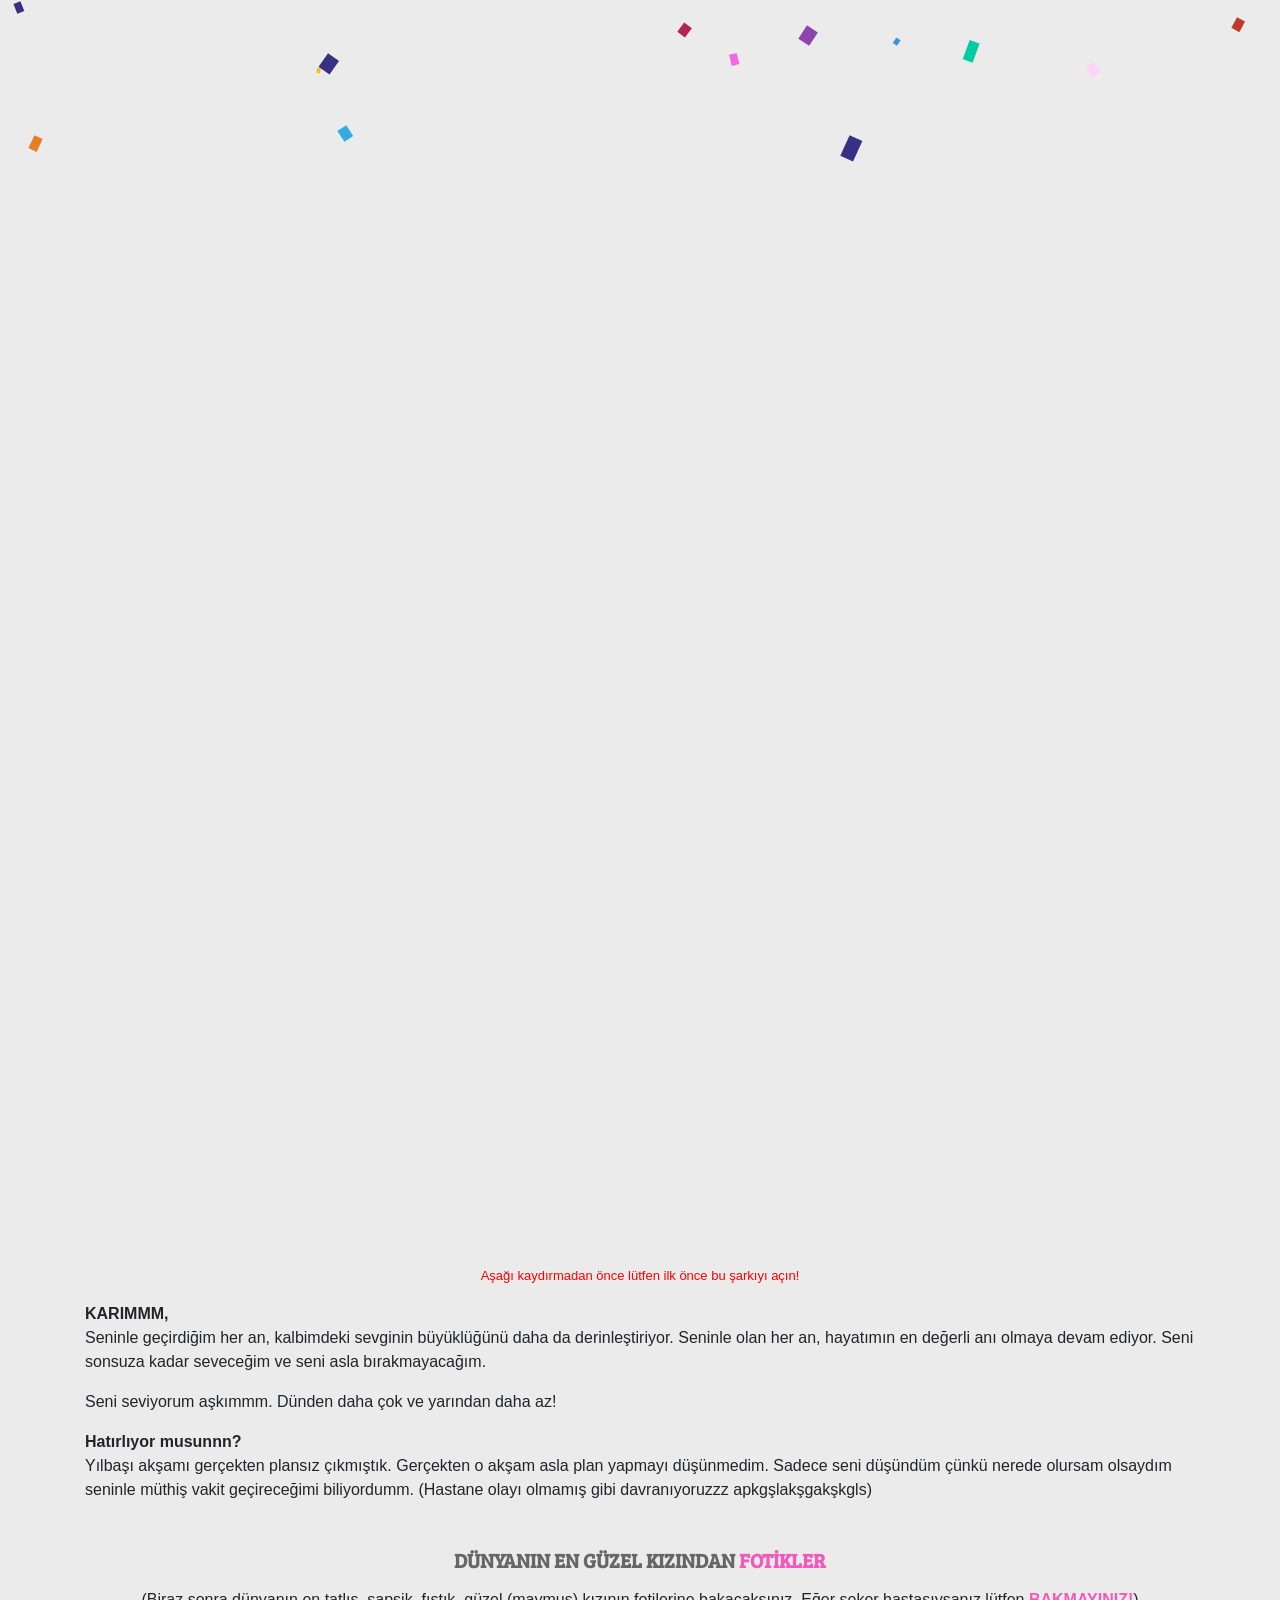
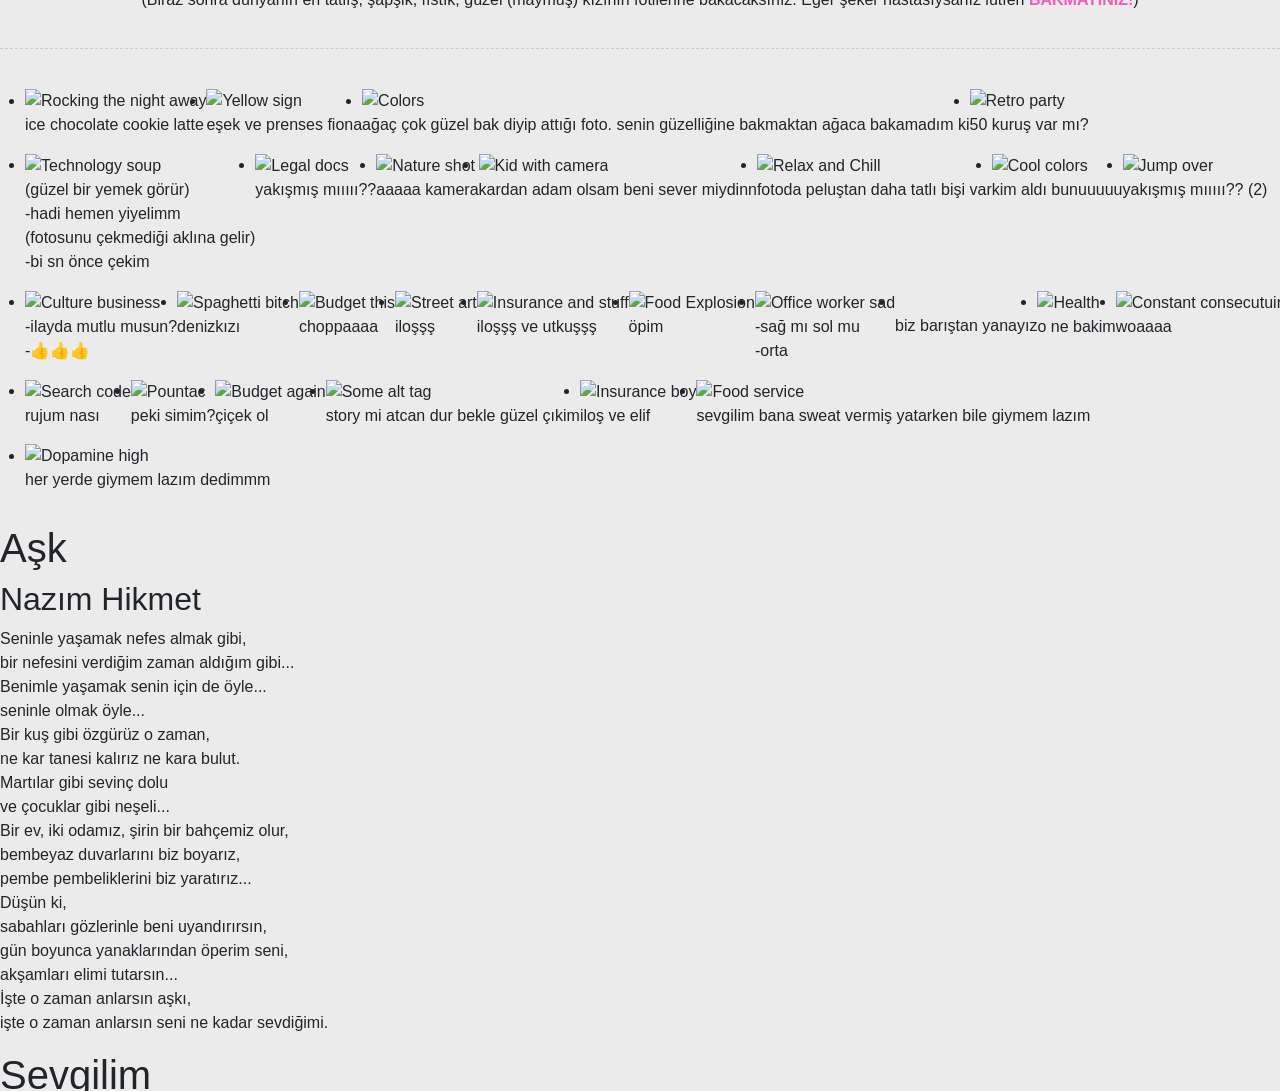
==== index.html @ 0a0fa57a "Create index.html :D" ====
<!DOCTYPE html>
<html lang="en">

<head>
    <meta charset="utf-8">
    <meta http-equiv="X-UA-Compatible" content="IE=edge">
    <meta name="viewport" content="width=device-width, initial-scale=1.0">
    <meta name="description" content="">
    <meta name="author" content="">
    <title>Bootstrap Photo Gallery Demo</title>
    <link href="https://maxcdn.bootstrapcdn.com/bootstrap/4.0.0-beta.2/css/bootstrap.min.css" rel="stylesheet">
    <script src="https://code.jquery.com/jquery-3.2.1.min.js"></script>
    <script src="https://cdnjs.cloudflare.com/ajax/libs/popper.js/1.12.3/umd/popper.min.js"></script>
    <script src="https://maxcdn.bootstrapcdn.com/bootstrap/4.0.0-beta.2/js/bootstrap.min.js"></script>
    <link rel="stylesheet" href="./styles.css">
    <script src="jquery.bsPhotoGallery.js"></script>

    <script>
        $(document).ready(function () {
            $('ul.first').bsPhotoGallery({
                "classes": "col-xl-3 col-lg-2 col-md-4 col-sm-4",
                "hasModal": true,
                "shortText": false
            });
        });
    </script>

</head>

<style>
    /**************STYLES ONLY FOR DEMO PAGE**************/
    @import url(https://fonts.googleapis.com/css?family=Bree+Serif);

    body {
        background: #ebebeb;
    }
</style>

<body>
    <canvas id="confetti"></canvas>

    <iframe style="border-radius:12px"
        src="https://open.spotify.com/embed/track/6sAkwn6LWq29gO7F4xSqYO?utm_source=generator" width="100%" height="352"
        frameBorder="0" allowfullscreen=""
        allow="autoplay; clipboard-write; encrypted-media; fullscreen; picture-in-picture" loading="lazy"></iframe>

    <p style="font-size: 13px; text-align: center; color: red;">Aşağı kaydırmadan önce lütfen ilk önce bu şarkıyı açın!
    </p>

    <div class="container">
        <div class="envelopes-wrapper">
            <div class="envelope-wrapper left">
                <div class="envelope">
                    <div class="letter">
                        <div class="text">
                            <strong>KARIMMM,</strong>
                            <p>
                                Seninle geçirdiğim her an, kalbimdeki sevginin büyüklüğünü daha da derinleştiriyor.
                                Seninle olan her an, hayatımın
                                en değerli anı olmaya devam ediyor. Seni sonsuza kadar seveceğim ve seni asla
                                bırakmayacağım.
                            </p>
                            <p>Seni seviyorum aşkımmm. Dünden daha çok ve yarından daha az!
                            </p>
                        </div>
                    </div>
                    <div class="heart"></div>
                </div>
            </div>
            <div class="envelope-wrapper right">
                <div class="envelope">
                    <div class="letter">
                        <div class="text">
                            <strong>Hatırlıyor musunnn?</strong>
                            <p>
                                Yılbaşı akşamı gerçekten plansız çıkmıştık. Gerçekten o akşam asla plan yapmayı
                                düşünmedim. Sadece seni düşündüm çünkü nerede olursam olsaydım seninle müthiş vakit
                                geçireceğimi biliyordumm. (Hastane olayı olmamış gibi davranıyoruzzz apkgşlakşgakşkgls)
                            </p>
                        </div>
                    </div>
                    <div class="heart"></div>
                </div>
            </div>
        </div>
    </div>




    <div class="containerPhotoGallery">
        <div class="row"
            style="text-align:center; border-bottom:1px dashed #ccc;  padding:30px 0 20px 0; margin-bottom:40px;">
            <div class="col-lg-12">
                <h3 style="font-family:'Bree Serif', arial; font-weight:bold; font-size:20px;">
                    <p style="text-decoration:none; color:#666;">DÜNYANIN EN GÜZEL KIZINDAN <span
                            style="color:hsl(322deg 85% 65%);">FOTİKLER</span></p>
                </h3>
                <p> (Biraz sonra dünyanın en tatlış, şapşik, fıstık, güzel (maymuş) kızının fotilerine bakacaksınız.
                    Eğer şeker hastasıysanız lütfen <strong><a
                            style="color:hsl(322deg 85% 65%)">BAKMAYINIZ!</a></strong>)</p>
            </div>
        </div>

        <ul class="row first">
            <li>
                <img alt="Rocking the night away" src="photos/1.jpg">
                <p>ice chocolate cookie latte</p>
            </li>
            <li>
                <img alt="Yellow sign" src="photos/2.jpg">
                <p>eşek ve prenses fiona</p>
            </li>
            <li>
                <img alt="Colors" src="photos/3.jpg">
                <p>ağaç çok güzel bak diyip attığı foto. senin güzelliğine bakmaktan ağaca bakamadım ki</p>
            </li>
            <li>
                <img alt="Retro party" src="photos/4.jpg">
                <p>50 kuruş var mı?</p>
            </li>
            <li>
                <img alt="Technology soup" src="photos/5.jpg">
                <p>(güzel bir yemek görür) <br>-hadi hemen yiyelimm <br>(fotosunu çekmediği aklına gelir) <br> -bi sn
                    önce
                    çekim</p>
            </li>
            <li>
                <img alt="Legal docs" src="photos/6.jpg">
                <p>yakışmış mııııı??</p>
            </li>
            <li>
                <img alt="Nature shot" src="photos/7.jpg">
                <p>aaaaa kamera</p>
            </li>
            <li>
                <img alt="Kid with camera" src="photos/8.jpg">
                <p>kardan adam olsam beni sever miydinn</p>
            </li>
            <li>
                <img alt="Relax and Chill" src="photos/9.jpg">
                <p>fotoda peluştan daha tatlı bişi var</p>
            </li>
            <li>
                <img alt="Cool colors" src="photos/10.jpg">
                <p>kim aldı bunuuuuu</p>
            </li>
            <li>
                <img alt="Jump over" src="photos/11.jpg">
                <p>yakışmış mııııı?? (2)</p>
            </li>
            <li>
                <img alt="Culture business" src="photos/12.jpg">
                <p>-ilayda mutlu musun? <br>
                    -👍👍👍</p>
            </li>

            <li>
                <img alt="Spaghetti bitch" src="photos/13.jpg">
                <p>denizkızı</p>
            </li>
            <li>
                <img alt="Budget this" src="photos/14.jpg">
                <p>choppaaaa</p>
            </li>
            <li>
                <img alt="Street art" src="photos/15.jpg">
                <p>iloşşş</p>
            </li>


            <li>
                <img alt="Insurance and stuff" src="photos/16.jpg">
                <p>iloşşş ve utkuşşş</p>
            </li>

            <li>
                <img alt="Food Explosion" src="photos/17.jpg">
                <p>öpim</p>
            </li>
            <li>
                <img alt="Office worker sad" src="photos/18.jpg">
                <p>-sağ mı sol mu <br>
                    -orta
                </p>
            </li>

            <li>
                <img alt="" src="photos/19.jpg">
                <p>biz barıştan yanayız</p>
            </li>

            <li>
                <img alt="Health" src="photos/20.jpg">
                <p>o ne bakim</p>
            </li>
            <li>
                <img alt="Constant consecutuir" src="photos/21.jpg"><!--no alt tag-->
                <p>woaaaa</p>
            </li>
            <li>
                <img alt="Search code" src="photos/22.jpg">
                <p>rujum nası</p>
            </li>

            <li>
                <img alt="Pountac" src="photos/23.jpg"><!--no alt tag, no text-->
                <p>peki simim?</p>
            </li>
            <li>
                <img alt="Budget again" src="photos/24.jpg">
                <p>çiçek ol</p>
            </li>
            <li>
                <img alt="Some alt tag" src="photos/25.jpg"><!--no alt-->
                <p>story mi atcan dur bekle güzel çıkim</p>
            </li>
            <li>
                <img alt="Insurance boy" src="photos/26.jpg">
                <p>iloş ve elif</p>
            </li>
            <li>
                <img alt="Food service" src="photos/27.jpg">
                <p>sevgilim bana sweat vermiş yatarken bile giymem lazım</p>
            </li>
            <li>
                <img alt="Dopamine high" src="photos/28.jpg">
                <p>her yerde giymem lazım dedimmm</p>
            </li>

        </ul>




    </div> <!-- /container -->

    <div id="flex-container">
        <div style="align-self: flex-start">
            <div class="poem">

                <h1>Aşk</h1>
                <h2>Nazım Hikmet</h2>

                <p>
                    Seninle yaşamak nefes almak gibi, <br>
                    bir nefesini verdiğim zaman aldığım gibi... <br>
                    Benimle yaşamak senin için de öyle... <br>
                    seninle olmak öyle... <br>
                    Bir kuş gibi özgürüz o zaman, <br>
                    ne kar tanesi kalırız ne kara bulut. <br>
                    Martılar gibi sevinç dolu <br>
                    ve çocuklar gibi neşeli... <br>
                    Bir ev, iki odamız, şirin bir bahçemiz olur, <br>
                    bembeyaz duvarlarını biz boyarız, <br>
                    pembe pembeliklerini biz yaratırız... <br>
                    Düşün ki, <br>
                    sabahları gözlerinle beni uyandırırsın, <br>
                    gün boyunca yanaklarından öperim seni, <br>
                    akşamları elimi tutarsın... <br>
                    İşte o zaman anlarsın aşkı, <br>
                    işte o zaman anlarsın seni ne kadar sevdiğimi.
                </p>
            </div>
        </div>


        <div class="poem">

            <h1>Sevgilim</h1>
            <h2>Cemal Süreya</h2>

            <p>
                Sevgilim, bir günün ortası şimdi<br>
                Taşıtlar hızla gelip geçiyor, her yer kalabalık, <br>
                Ben seni düşünüyorum bir bodrum kahvesinde <br>
                Uzat bana uzat ellerini <br>
                İzinli askerler görüyorum, kırıtarak yürüyen işçi kızlar <br>
                İstanbul her günkü yaşantısı içinde uğultulu, <br>
                Güvercinler güneşten bir sessizliği biriktiriyor <br>
                Ben seni düşünüyorum, seni <br>
                Hani tıpkı o ilk günlerdeki gibi <br>
                Kalbim diyorum kalbim <br>
                Daha dün tezgâhtan çıkmış bir su sayacı gibi <br>
                Aşkı anılar besliyor düşler kadar <br>
                Bu yüzden diyorum ki aşk eskidikçe aşktır <br>
                Sevgi eskidikçe sevgi. <br>
                Günümüz, ekmeğimiz, türkümüz <br>
                Çoluğumuz çocuğumuz <br>
                Binalar yan yana yükselip gidiyor <br>
                Vapurların ağzı köpük içinde <br>
                Uzaklarda ne kapılar açılıyor <br>
                Trenin biri bir istasyona varıyor <br>
                Ordan çıkıyor biri. <br>
                Her şey biliyor, her şey <br>
                Sen biliyor musun bakalım <br>
                Seni nice sevdiğimi <br>
                Üstüne titrediğimi <br>
                Geldiğimi <br>
                Gittiğimi <br>
                Hadi! <br>
            </p>
        </div>

    </div>

    <script>
        const envelopes = document.querySelectorAll('.envelope-wrapper');
        envelopes.forEach(envelope => {
            envelope.addEventListener('click', () => {
                envelope.classList.toggle('flap');
            });
        });



        let W = window.innerWidth;
        let H = document.getElementById('confetti').clientHeight;
        const canvas = document.getElementById('confetti');
        const context = canvas.getContext("2d");
        const maxConfettis = 15;
        const particles = [];

        const possibleColors = [
            "#ff7336", // Orange
            "#f9e038", // Yellow
            "#02cca4", // Cyan
            "#383082", // Purple
            "#fed3f5", // Pink
            "#b1245a", // Red
            "#f2733f", // Orange
            "#34ace0", // Sky Blue
            "#8e44ad", // Violet
            "#f368e0", // Pink
            "#3498db", // Blue
            "#1abc9c", // Green
            "#e74c3c", // Red
            "#9b59b6", // Purple
            "#2ecc71", // Green
            "#e67e22", // Orange
            "#16a085", // Dark Green
            "#c0392b", // Dark Red
            "#2980b9", // Dark Blue
            "#f1c40f", // Bright Yellow
            "#7f8c8d"  // Gray
        ];


        function randomFromTo(from, to) {
            return Math.floor(Math.random() * (to - from + 1) + from);
        }

        function confettiParticle() {
            this.x = Math.random() * W; // x
            this.y = Math.random() * H - H; // y
            this.r = randomFromTo(11, 33); // radius
            this.d = Math.random() * maxConfettis + 11;
            this.color =
                possibleColors[Math.floor(Math.random() * possibleColors.length)];
            this.tilt = Math.floor(Math.random() * 33) - 11;
            this.tiltAngleIncremental = Math.random() * 0.07 + 0.05;
            this.tiltAngle = 0;

            this.draw = function () {
                context.beginPath();
                context.lineWidth = this.r / 2;
                context.strokeStyle = this.color;
                context.moveTo(this.x + this.tilt + this.r / 3, this.y);
                context.lineTo(this.x + this.tilt, this.y + this.tilt + this.r / 5);
                return context.stroke();
            };
        }

        function Draw() {
            const results = [];

            // Magical recursive functional love
            requestAnimationFrame(Draw);

            context.clearRect(0, 0, W, window.innerHeight);

            for (var i = 0; i < maxConfettis; i++) {
                results.push(particles[i].draw());
            }

            let particle = {};
            let remainingFlakes = 0;
            for (var i = 0; i < maxConfettis; i++) {
                particle = particles[i];

                particle.tiltAngle += particle.tiltAngleIncremental;
                particle.y += (Math.cos(particle.d) + 3 + particle.r / 2) / 2;
                particle.tilt = Math.sin(particle.tiltAngle - i / 3) * 15;

                if (particle.y <= H) remainingFlakes++;

                // If a confetti has fluttered out of view,
                // bring it back to above the viewport and let if re-fall.
                if (particle.x > W + 30 || particle.x < -30 || particle.y > H) {
                    particle.x = Math.random() * W;
                    particle.y = -30;
                    particle.tilt = Math.floor(Math.random() * 10) - 20;
                }
            }

            return results;
        }

        window.addEventListener(
            "resize",
            function () {
                W = window.innerWidth;
                H = window.innerHeight;
                canvas.width = window.innerWidth;
                canvas.height = window.innerHeight;
            },
            false
        );

        // Push new confetti objects to `particles[]`
        for (var i = 0; i < maxConfettis; i++) {
            particles.push(new confettiParticle());
        }

        // Initialize
        canvas.width = W;
        canvas.height = H;
        Draw();
    </script>
</body>

</html>
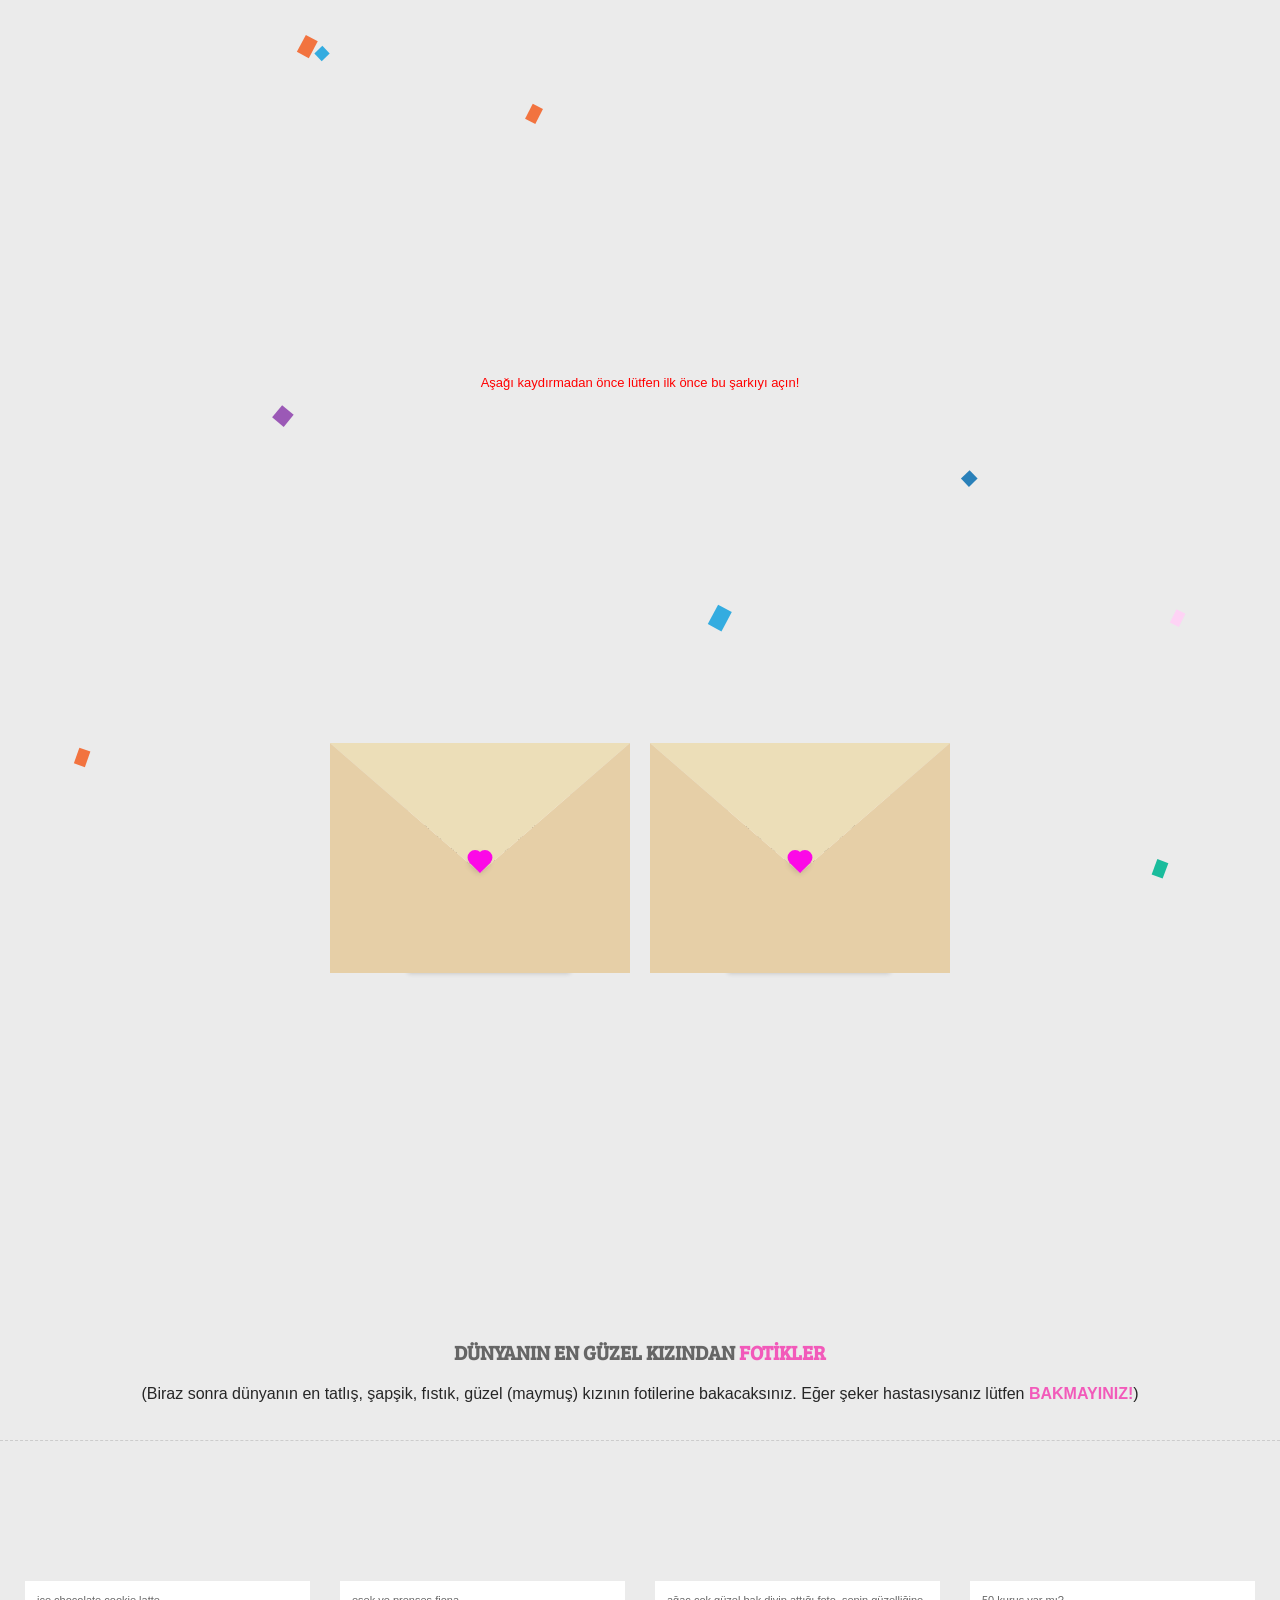
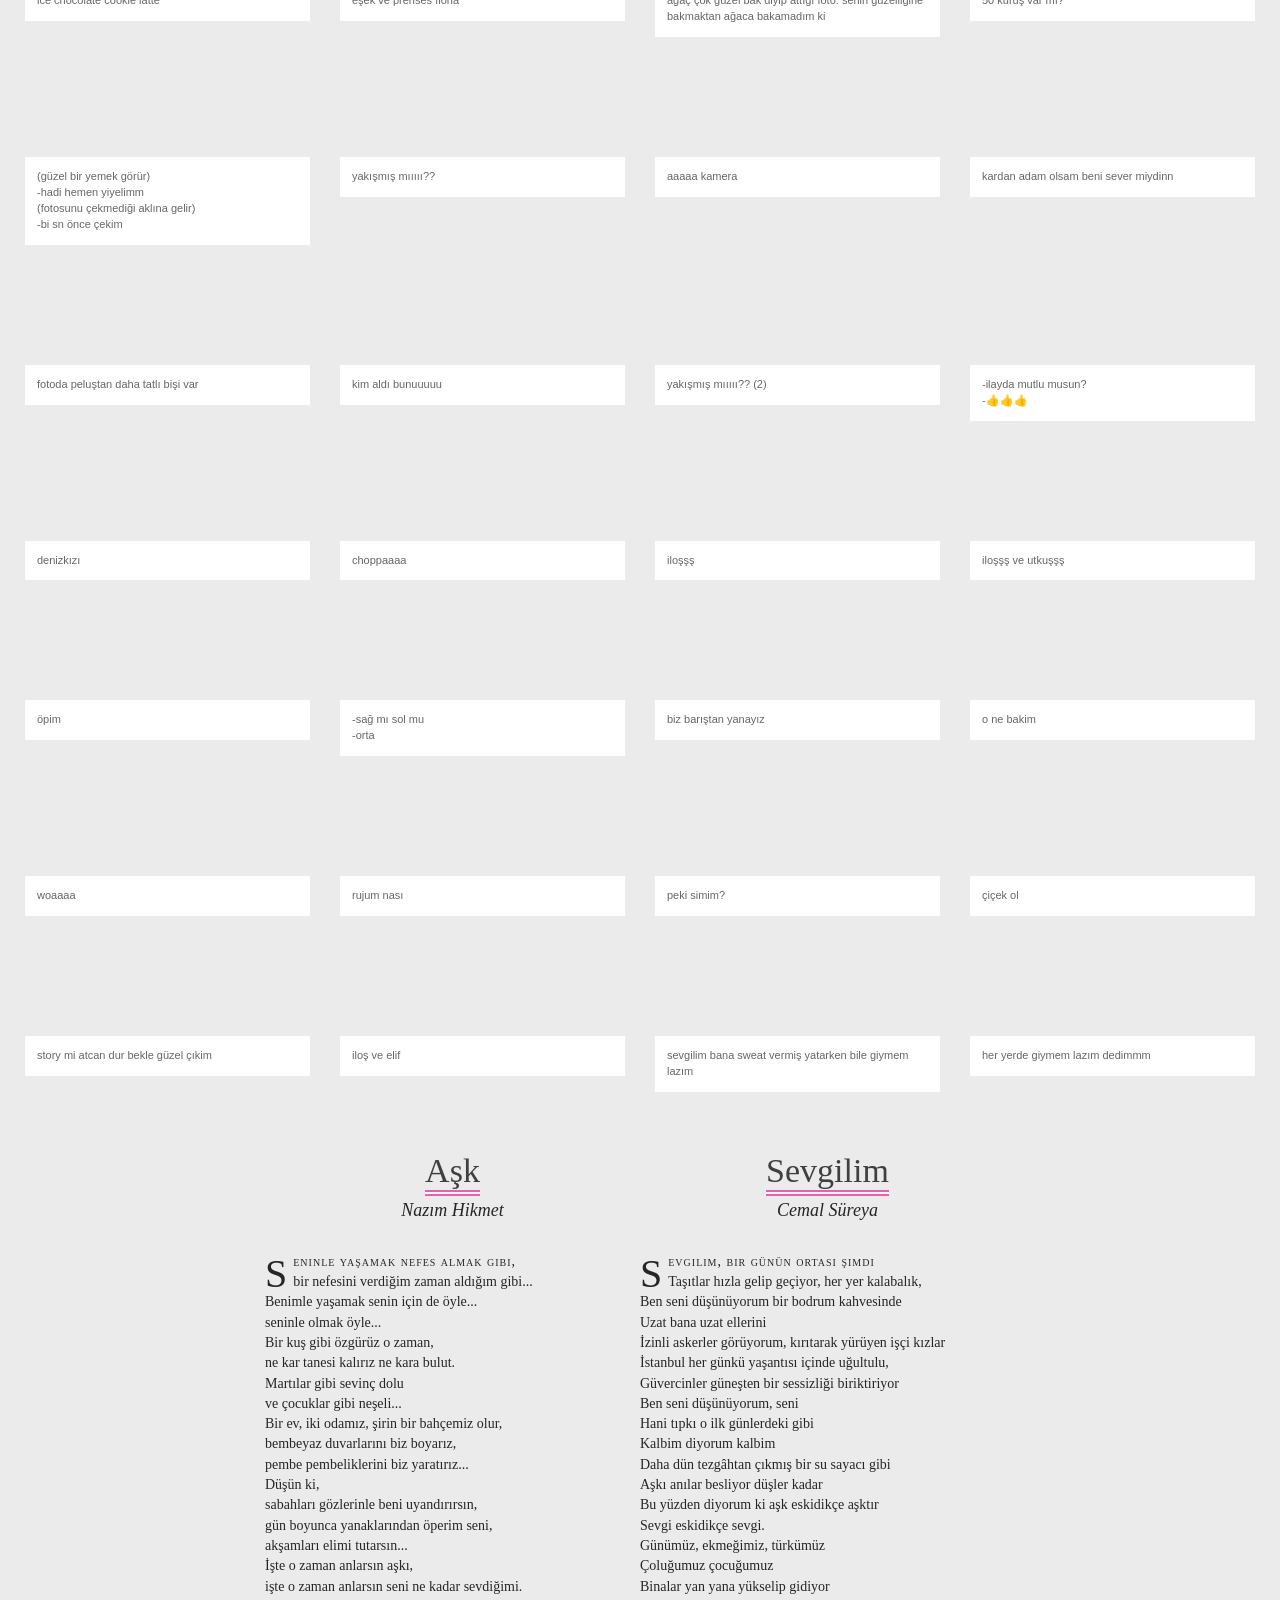
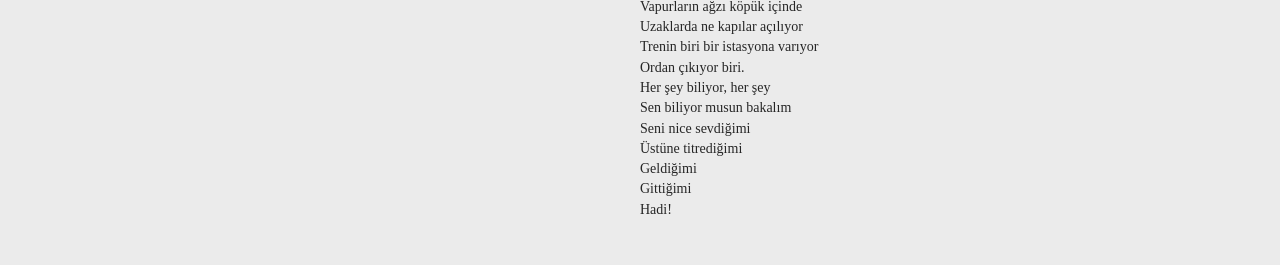
==== commit 122caf18: "Update index.html" ====
--- a/index.html
+++ b/index.html
@@ -7,7 +7,7 @@
     <meta name="viewport" content="width=device-width, initial-scale=1.0">
     <meta name="description" content="">
     <meta name="author" content="">
-    <title>Bootstrap Photo Gallery Demo</title>
+    <title>CANIM KARIMA ARMAĞAN</title>
     <link href="https://maxcdn.bootstrapcdn.com/bootstrap/4.0.0-beta.2/css/bootstrap.min.css" rel="stylesheet">
     <script src="https://code.jquery.com/jquery-3.2.1.min.js"></script>
     <script src="https://cdnjs.cloudflare.com/ajax/libs/popper.js/1.12.3/umd/popper.min.js"></script>
--- a/styles.css
+++ b/styles.css
@@ -0,0 +1,590 @@
+:root {
+    --primary: #fff;
+    --bg-color: #fdc9d1;
+    --bg-envelope-color: #f5edd1;
+    --envelope-tab: #ecdeb8;
+    --envelope-cover: #e6cfa7;
+    --shadow-color: rgba(0, 0, 0, 0.2);
+    --txt-color: #444;
+    --heart-color: rgb(252, 8, 231);
+    --romantic-pink: #ffcccc;
+    /* New romantic pink color */
+}
+
+body {
+    margin: 0;
+    padding: 0;
+    box-sizing: border-box;
+    background: var(--bg-color);
+    overflow-x: hidden;
+}
+
+#confetti {
+    width: 100%;
+    height: 100%;
+    position: fixed;
+    top: 0;
+    left: 0;
+    z-index: -9999;
+    /* Ensure it's above other content */
+}
+
+.container {
+    height: 100vh;
+    display: grid;
+    place-items: center;
+}
+
+.container>.envelope-wrapper {
+    background: var(--bg-envelope-color);
+    box-shadow: 0 0 40px var(--shadow-color);
+}
+
+.envelopes-wrapper {
+    display: flex;
+    justify-content: space-between;
+}
+
+.envelope-wrapper {
+    flex: 1;
+}
+
+.left .envelope {
+    margin-right: 10px;
+}
+
+.right .envelope {
+    margin-left: 10px;
+}
+
+.envelope-wrapper>.envelope {
+    position: relative;
+    width: 300px;
+    height: 230px;
+}
+
+.envelope-wrapper>.envelope::before {
+    content: "";
+    position: absolute;
+    top: 0;
+    z-index: 2;
+    border-top: 130px solid var(--envelope-tab);
+    border-right: 150px solid transparent;
+    border-left: 150px solid transparent;
+    transform-origin: top;
+    transition: all 0.5s ease-in-out 0.7s;
+}
+
+.envelope-wrapper>.envelope::after {
+    content: "";
+    position: absolute;
+    z-index: 2;
+    width: 0px;
+    height: 0px;
+    border-top: 130px solid transparent;
+    border-right: 150px solid var(--envelope-cover);
+    border-bottom: 100px solid var(--envelope-cover);
+    border-left: 150px solid var(--envelope-cover);
+}
+
+.envelope>.letter {
+    position: absolute;
+    right: 20%;
+    bottom: 0;
+    width: 54%;
+    height: 80%;
+    background: var(--primary);
+    text-align: center;
+    transition: all 1s ease-in-out;
+    box-shadow: 0 0 5px var(--shadow-color);
+    padding: 20px 10px;
+}
+
+.envelope>.letter>.text {
+    font-family: 'Gill Sans', 'Gill Sans MT', Calibri, 'Trebuchet MS', sans-serif;
+    color: var(--txt-color);
+    text-align: left;
+    font-size: 8px;
+}
+
+.heart {
+    position: absolute;
+    top: 50%;
+    left: 50%;
+    width: 15px;
+    height: 15px;
+    background: var(--heart-color);
+    z-index: 4;
+    transform: translate(-50%, -20%) rotate(45deg);
+    transition: transform 0.5s ease-in-out 1s;
+    box-shadow: 0 1px 6px var(--shadow-color);
+    cursor: pointer;
+}
+
+.heart:before,
+.heart:after {
+    content: "";
+    position: absolute;
+    width: 15px;
+    height: 15px;
+    background-color: var(--heart-color);
+    border-radius: 50%;
+}
+
+.heart:before {
+    top: -7.5px;
+}
+
+.heart:after {
+    right: 7.5px;
+}
+
+.flap>.envelope:before {
+    transform: rotateX(180deg);
+    z-index: 0;
+}
+
+.flap>.envelope>.letter {
+    bottom: 200px;
+    /* Adjust this value to move the paper higher */
+    transform: scale(1.5);
+    transition-delay: 1s;
+}
+
+.flap>.heart {
+    transform: rotate(90deg);
+    transition-delay: 0.4s;
+}
+
+/* Existing CSS */
+
+@media only screen and (max-width: 600px) {
+    .envelopes-wrapper {
+        flex-direction: column;
+    }
+
+    .left,
+    .right {
+        width: 100%;
+    }
+
+    .left .envelope,
+    .right .envelope {
+        margin: 10px auto;
+    }
+
+    .envelope>.letter {
+        right: 20%;
+        /* Adjust position of letter */
+        bottom: 20%;
+        /* Adjust position of letter */
+        width: 50%;
+        /* Adjust width of letter */
+        height: 60%;
+        /* Adjust height of letter */
+        transform: scale(1);
+        /* Reset the transform to normal */
+        transition-delay: 0s;
+        /* Remove transition delay */
+        overflow: hidden;
+        /* Hide any overflow of the letter content */
+    }
+
+    .flap>.envelope>.letter {
+        bottom: 200px;
+        /* Adjust this value to move the paper higher */
+        transform: scale(1.5);
+        transition-delay: 1s;
+    }
+
+    .envelope>.letter>.text {
+        font-family: 'Gill Sans', 'Gill Sans MT', Calibri, 'Trebuchet MS', sans-serif;
+        color: var(--txt-color);
+        text-align: left;
+        font-size: 7px;
+    }
+}
+
+ul[data-bsp-ul-index] {
+    padding: 0 0 0 0;
+    margin: 0 0 40px 0;
+}
+
+ul[data-bsp-ul-index] li {
+    list-style: none;
+    margin-bottom: 10px;
+}
+
+#bsPhotoGalleryModal .modal-content {
+    border-radius: 0;
+}
+
+#bsPhotoGalleryModal .modal-dialog img {
+    max-width: 100%;
+    max-height: 100%;
+    object-fit: contain;
+    /* or 'cover' depending on your preference */
+}
+
+#bsPhotoGalleryModal .modal-body {
+    padding: 0px !important;
+    text-align: center;
+}
+
+#bsPhotoGalleryModal .bsp-text-container {
+    text-align: left;
+    padding-top: 10px;
+}
+
+#bsPhotoGalleryModal .bsp-close {
+    position: absolute;
+    right: -8px;
+    top: -7px;
+    background: rgba(255, 255, 255, 0.89);
+    padding: 0px 8px 5px;
+    border: 1px solid rgba(0, 0, 0, .49);
+    border-radius: 50%;
+}
+
+#bsPhotoGalleryModal .bsp-close:hover {
+    cursor: pointer;
+    opacity: .6;
+}
+
+#bsPhotoGalleryModal .bsp-close img {
+    width: 13px;
+    height: 13px;
+}
+
+.bspHasModal {
+    cursor: pointer;
+}
+
+.bspText.bspShortText {
+    overflow: hidden;
+    text-overflow: ellipsis;
+    white-space: nowrap;
+}
+
+.bspText {
+    color: #666;
+    font-size: 11px;
+    margin-bottom: 10px;
+    padding: 12px;
+    background: #fff;
+}
+
+#bsPhotoGalleryModal a.bsp-controls img {
+    width: 20px;
+    height: 35px;
+}
+
+a.bsp-controls,
+a.bsp-controls:visited,
+a.bsp-controls:active {
+    position: absolute;
+    top: 46%;
+    background: rgba(255, 255, 255, 0.49);
+}
+
+a.bsp-controls.next {
+    right: 0px;
+    border-top: 1px solid rgba(0, 0, 0, .49);
+    border-left: 1px solid rgba(0, 0, 0, .49);
+    border-bottom: 1px solid rgba(0, 0, 0, .49);
+    border-bottom-left-radius: 4px;
+    border-top-left-radius: 4px;
+    padding-left: 4px;
+    border-right: none;
+}
+
+a.bsp-controls.previous {
+    left: 0px;
+    border-top: 1px solid rgba(0, 0, 0, .49);
+    border-right: 1px solid rgba(0, 0, 0, .49);
+    border-bottom: 1px solid rgba(0, 0, 0, .49);
+    border-bottom-right-radius: 4px;
+    border-top-right-radius: 4px;
+    padding-right: 4px;
+    border-left: none;
+}
+
+a.bsp-controls:hover {
+    opacity: .6;
+    text-shadow: none;
+}
+
+.bsp-text-container {
+    clear: both;
+    display: block;
+    padding-bottom: 5px;
+}
+
+#bsPhotoGalleryModal h6 {
+    margin-bottom: 0;
+    font-weight: bold;
+    color: #000;
+    font-size: 14px;
+    padding-left: 12px;
+    padding-right: 12px;
+    margin-bottom: 5px;
+}
+
+#bsPhotoGalleryModal .pText {
+    font-size: 11px;
+    margin-bottom: 0px;
+    padding: 0 12px 5px;
+}
+
+.bspImgWrapper {
+    overflow: hidden;
+    height: 100px;
+    background-position-x: center !important;
+    background-position-y: center !important;
+    background-size: cover !important;
+}
+
+@media (min-width: 992px) {
+    #bsPhotoGalleryModal .modal-lg {
+        max-width: 1000px;
+    }
+}
+
+@media screen and (max-width: 575px) {
+    .bspImgWrapper {
+        height: 150px;
+    }
+}
+
+@import url('https://fonts.googleapis.com/css2?family=Open+Sans&family=Vollkorn:ital,wght@0,600;1,500&display=swap');
+
+:root {
+    --type-body: Open Sans, Helvetica, Arial, sans-serif;
+    --type-quote: Vollkorn;
+    --quote-image-width: 140px;
+    --border-rad: 7px;
+    --accent-color: hsl(322deg 85% 65%);
+    --quote-bg: hsl(0 0% 97%);
+}
+
+
+*,
+*::before,
+*::after {
+    box-sizing: border-box;
+}
+
+a {
+    text-decoration: none;
+    color: var(--accent-color);
+}
+
+a:hover,
+a:focus {
+    text-decoration: underline;
+}
+
+body {
+    margin: 15px 10px;
+    font-family: var(--type-body);
+    color: hsl(0 0% 15%);
+}
+
+.article {
+    max-width: 900px;
+    margin: auto;
+}
+
+h1 {
+    width: max-content;
+    margin: 0 auto 1.8em;
+    box-shadow:
+        0 2px 0 var(--accent-color),
+        0 4px 0 white,
+        0 6px 0 var(--accent-color);
+    font: 1.4rem var(--type-quote);
+    color: hsl(0 0% 25%);
+}
+
+
+blockquote {
+    position: relative;
+    margin: 40px 0;
+    padding: 1.6em 2.4em .7em calc(1.4em + var(--quote-image-width));
+    font: italic 1.2rem var(--type-quote);
+    background: var(--quote-bg) no-repeat left / var(--quote-image-width);
+    border-radius: var(--border-rad);
+    border: 2px solid white;
+    box-shadow: 2px 2px 4px hsl(0 0% 0% / 20%);
+    text-indent: 1.6em;
+}
+
+@media (min-width: 768px) {
+    blockquote {
+        margin: 40px 60px;
+    }
+}
+
+blockquote::before {
+    content: "";
+    pointer-events: none;
+    position: absolute;
+    z-index: 1;
+    left: 0;
+    top: 0;
+    right: 0;
+    bottom: 0;
+    border-radius: var(--border-rad);
+    box-shadow:
+        inset -2px -2px 1px hsl(0 0% 100%),
+        inset 2px 2px 4px hsl(0 0% 0% / 20%);
+}
+
+blockquote::after {
+    content: "❝";
+    position: absolute;
+    z-index: 1;
+    left: 50%;
+    top: -2px;
+    transform: translate(-50%, -50%);
+    width: 1.3em;
+    height: 1.3em;
+    background: white;
+    box-shadow: 0 4px 5px -1px hsla(0 0% 0% / 20%);
+    border-radius: 999px;
+    display: grid;
+    place-content: center;
+    padding-top: .5em;
+    color: var(--accent-color);
+    font-size: 36px;
+    font-style: normal;
+    text-indent: 0;
+}
+
+.blockquote-author-image {
+    position: absolute;
+    left: 0;
+    top: 0;
+    width: var(--quote-image-width);
+    height: 100%;
+    opacity: 0.75;
+    background: var(--image) no-repeat center / cover;
+    background-blend-mode: hard-light;
+    border-top-left-radius: var(--border-rad);
+    border-bottom-left-radius: var(--border-rad);
+}
+
+cite {
+    display: block;
+    margin-top: 30px;
+    text-indent: 0;
+    text-align: center;
+    font: bold .9rem var(--type-body);
+    text-transform: uppercase;
+    color: hsl(0 0% 20%);
+}
+
+@media (min-width: 768px) {
+    cite {
+        margin-left: calc(1rem - var(--quote-image-width));
+    }
+}
+
+.cite-last-name {
+    background: var(--accent-color);
+    color: var(--quote-bg);
+}
+
+/* Set type preferences for headings. */
+
+h2 {
+    z-index: 1;
+    font-family: 'Gotham', 'Montserrat', sans-serif;
+    text-align: center;
+    margin-bottom: 10px;
+}
+
+/* Set display preferences for description. */
+
+.description {
+    z-index: 2;
+    margin: 10px 5% 15px 5%;
+    font-family: 'Gotham', 'Montserrat', sans-serif;
+    font-size: 12px;
+    text-align: center;
+    line-height: 1.45em;
+}
+
+#flex-container {
+    display: flex;
+    flex-direction: row;
+    flex-wrap: wrap;
+    width: 750px;
+    margin: 0px auto;
+    justify-content: space-around;
+    align-items: center;
+}
+
+/* Set display preferences for poem. */
+
+.poem {
+    width: 375px;
+    margin: auto;
+    /*padding: 10px 0;*/
+    font-family: Baskerville;
+    font-size: 14px;
+    text-align: left;
+}
+
+/* Add spacing to each stanza. */
+
+p {
+    margin-bottom: 15px;
+    line-height: 1.45em;
+}
+
+/* Set type preferences for poem's headings.  */
+
+.poem h1,
+.poem h2 {
+    font-family: Baskerville;
+    font-weight: normal;
+    text-align: center;
+}
+
+/* Set display preferences for title of the poem. */
+
+.poem h1 {
+    font-size: 34px;
+    margin-bottom: 10px;
+}
+
+/* Set display preferences for name of the poet. */
+
+.poem h2 {
+    font-size: 18px;
+    font-style: italic;
+    margin-bottom: 30px;
+}
+
+/* Make the first letter a drop cap/initial. */
+
+.poem h2+p:first-letter {
+    float: left;
+    font-size: 40px;
+    margin: 12px 5px 0px 0px;
+}
+
+/* Set display preferences for first line of each stanza. */
+
+.poem p:first-line {
+    font-variant: small-caps;
+    letter-spacing: 1px;
+}
+
+/* Add margin and padding at end of the poem. */
+
+.poem p:last-child {
+    margin-bottom: 15px;
+    padding-bottom: 15px;
+}
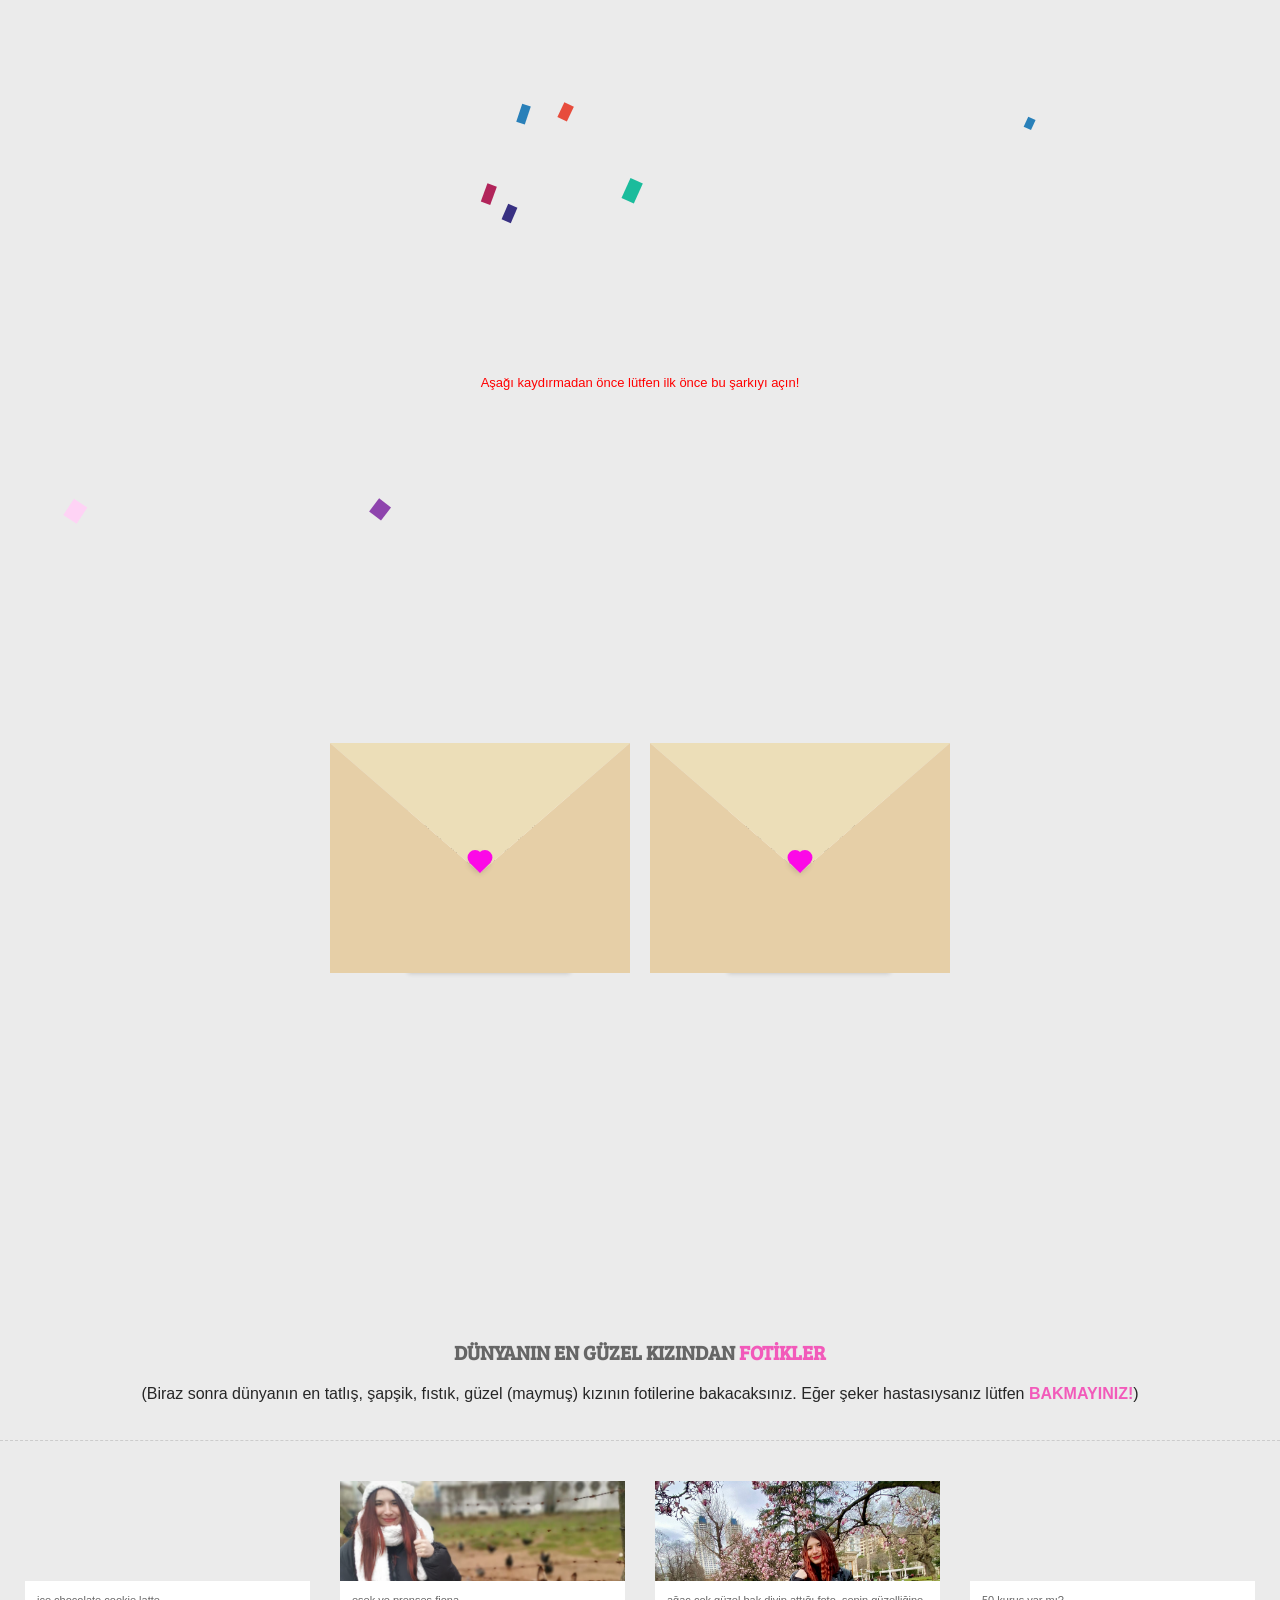
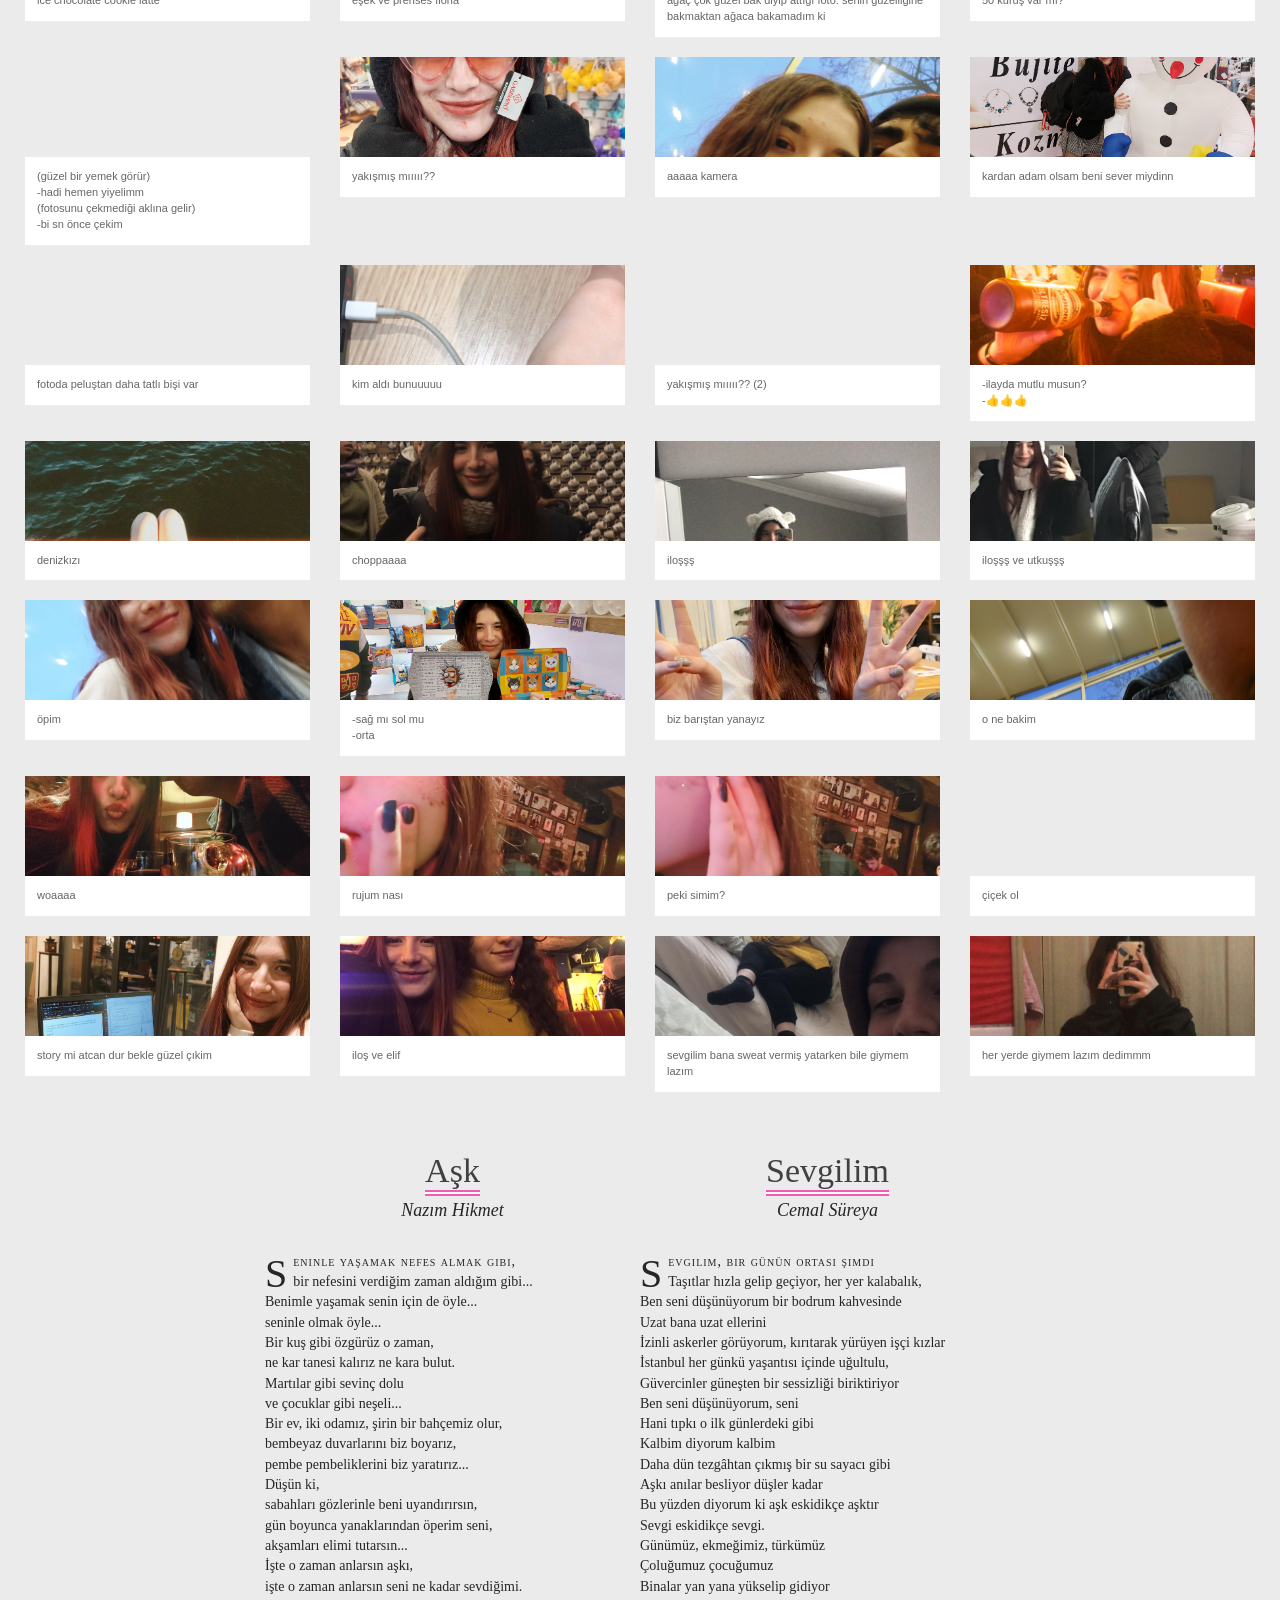
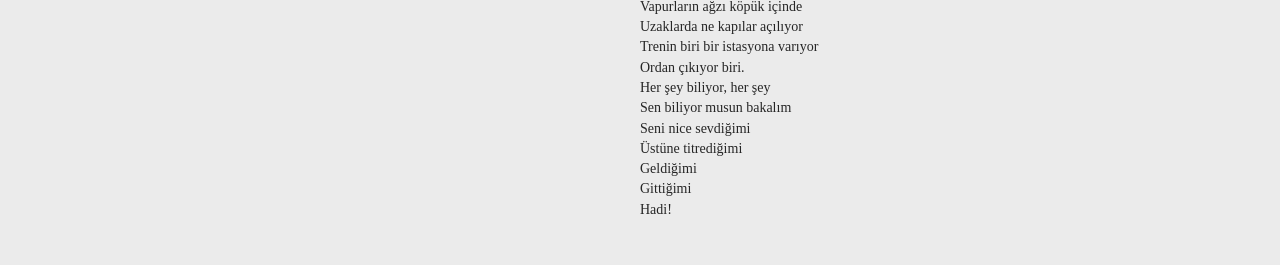
==== commit 065ff452: "Update index.html" ====
--- a/index.html
+++ b/index.html
@@ -104,127 +104,127 @@
 
         <ul class="row first">
             <li>
-                <img alt="Rocking the night away" src="photos/1.jpg">
+                <img alt="Rocking the night away" src="1.jpg">
                 <p>ice chocolate cookie latte</p>
             </li>
             <li>
-                <img alt="Yellow sign" src="photos/2.jpg">
+                <img alt="Yellow sign" src="2.jpg">
                 <p>eşek ve prenses fiona</p>
             </li>
             <li>
-                <img alt="Colors" src="photos/3.jpg">
+                <img alt="Colors" src="3.jpg">
                 <p>ağaç çok güzel bak diyip attığı foto. senin güzelliğine bakmaktan ağaca bakamadım ki</p>
             </li>
             <li>
-                <img alt="Retro party" src="photos/4.jpg">
+                <img alt="Retro party" src="4.jpg">
                 <p>50 kuruş var mı?</p>
             </li>
             <li>
-                <img alt="Technology soup" src="photos/5.jpg">
+                <img alt="Technology soup" src="5.jpg">
                 <p>(güzel bir yemek görür) <br>-hadi hemen yiyelimm <br>(fotosunu çekmediği aklına gelir) <br> -bi sn
                     önce
                     çekim</p>
             </li>
             <li>
-                <img alt="Legal docs" src="photos/6.jpg">
+                <img alt="Legal docs" src="6.jpg">
                 <p>yakışmış mııııı??</p>
             </li>
             <li>
-                <img alt="Nature shot" src="photos/7.jpg">
+                <img alt="Nature shot" src="7.jpg">
                 <p>aaaaa kamera</p>
             </li>
             <li>
-                <img alt="Kid with camera" src="photos/8.jpg">
+                <img alt="Kid with camera" src="8.jpg">
                 <p>kardan adam olsam beni sever miydinn</p>
             </li>
             <li>
-                <img alt="Relax and Chill" src="photos/9.jpg">
+                <img alt="Relax and Chill" src="9.jpg">
                 <p>fotoda peluştan daha tatlı bişi var</p>
             </li>
             <li>
-                <img alt="Cool colors" src="photos/10.jpg">
+                <img alt="Cool colors" src="10.jpg">
                 <p>kim aldı bunuuuuu</p>
             </li>
             <li>
-                <img alt="Jump over" src="photos/11.jpg">
+                <img alt="Jump over" src="11.jpg">
                 <p>yakışmış mııııı?? (2)</p>
             </li>
             <li>
-                <img alt="Culture business" src="photos/12.jpg">
+                <img alt="Culture business" src="12.jpg">
                 <p>-ilayda mutlu musun? <br>
                     -👍👍👍</p>
             </li>
 
             <li>
-                <img alt="Spaghetti bitch" src="photos/13.jpg">
+                <img alt="Spaghetti bitch" src="13.jpg">
                 <p>denizkızı</p>
             </li>
             <li>
-                <img alt="Budget this" src="photos/14.jpg">
+                <img alt="Budget this" src="14.jpg">
                 <p>choppaaaa</p>
             </li>
             <li>
-                <img alt="Street art" src="photos/15.jpg">
+                <img alt="Street art" src="15.jpg">
                 <p>iloşşş</p>
             </li>
 
 
             <li>
-                <img alt="Insurance and stuff" src="photos/16.jpg">
+                <img alt="Insurance and stuff" src="16.jpg">
                 <p>iloşşş ve utkuşşş</p>
             </li>
 
             <li>
-                <img alt="Food Explosion" src="photos/17.jpg">
+                <img alt="Food Explosion" src="17.jpg">
                 <p>öpim</p>
             </li>
             <li>
-                <img alt="Office worker sad" src="photos/18.jpg">
+                <img alt="Office worker sad" src="18.jpg">
                 <p>-sağ mı sol mu <br>
                     -orta
                 </p>
             </li>
 
             <li>
-                <img alt="" src="photos/19.jpg">
+                <img alt="" src="19.jpg">
                 <p>biz barıştan yanayız</p>
             </li>
 
             <li>
-                <img alt="Health" src="photos/20.jpg">
+                <img alt="Health" src="20.jpg">
                 <p>o ne bakim</p>
             </li>
             <li>
-                <img alt="Constant consecutuir" src="photos/21.jpg"><!--no alt tag-->
+                <img alt="Constant consecutuir" src="21.jpg"><!--no alt tag-->
                 <p>woaaaa</p>
             </li>
             <li>
-                <img alt="Search code" src="photos/22.jpg">
+                <img alt="Search code" src="22.jpg">
                 <p>rujum nası</p>
             </li>
 
             <li>
-                <img alt="Pountac" src="photos/23.jpg"><!--no alt tag, no text-->
+                <img alt="Pountac" src="23.jpg"><!--no alt tag, no text-->
                 <p>peki simim?</p>
             </li>
             <li>
-                <img alt="Budget again" src="photos/24.jpg">
+                <img alt="Budget again" src="24.jpg">
                 <p>çiçek ol</p>
             </li>
             <li>
-                <img alt="Some alt tag" src="photos/25.jpg"><!--no alt-->
+                <img alt="Some alt tag" src="25.jpg"><!--no alt-->
                 <p>story mi atcan dur bekle güzel çıkim</p>
             </li>
             <li>
-                <img alt="Insurance boy" src="photos/26.jpg">
+                <img alt="Insurance boy" src="26.jpg">
                 <p>iloş ve elif</p>
             </li>
             <li>
-                <img alt="Food service" src="photos/27.jpg">
+                <img alt="Food service" src="27.jpg">
                 <p>sevgilim bana sweat vermiş yatarken bile giymem lazım</p>
             </li>
             <li>
-                <img alt="Dopamine high" src="photos/28.jpg">
+                <img alt="Dopamine high" src="28.jpg">
                 <p>her yerde giymem lazım dedimmm</p>
             </li>
 
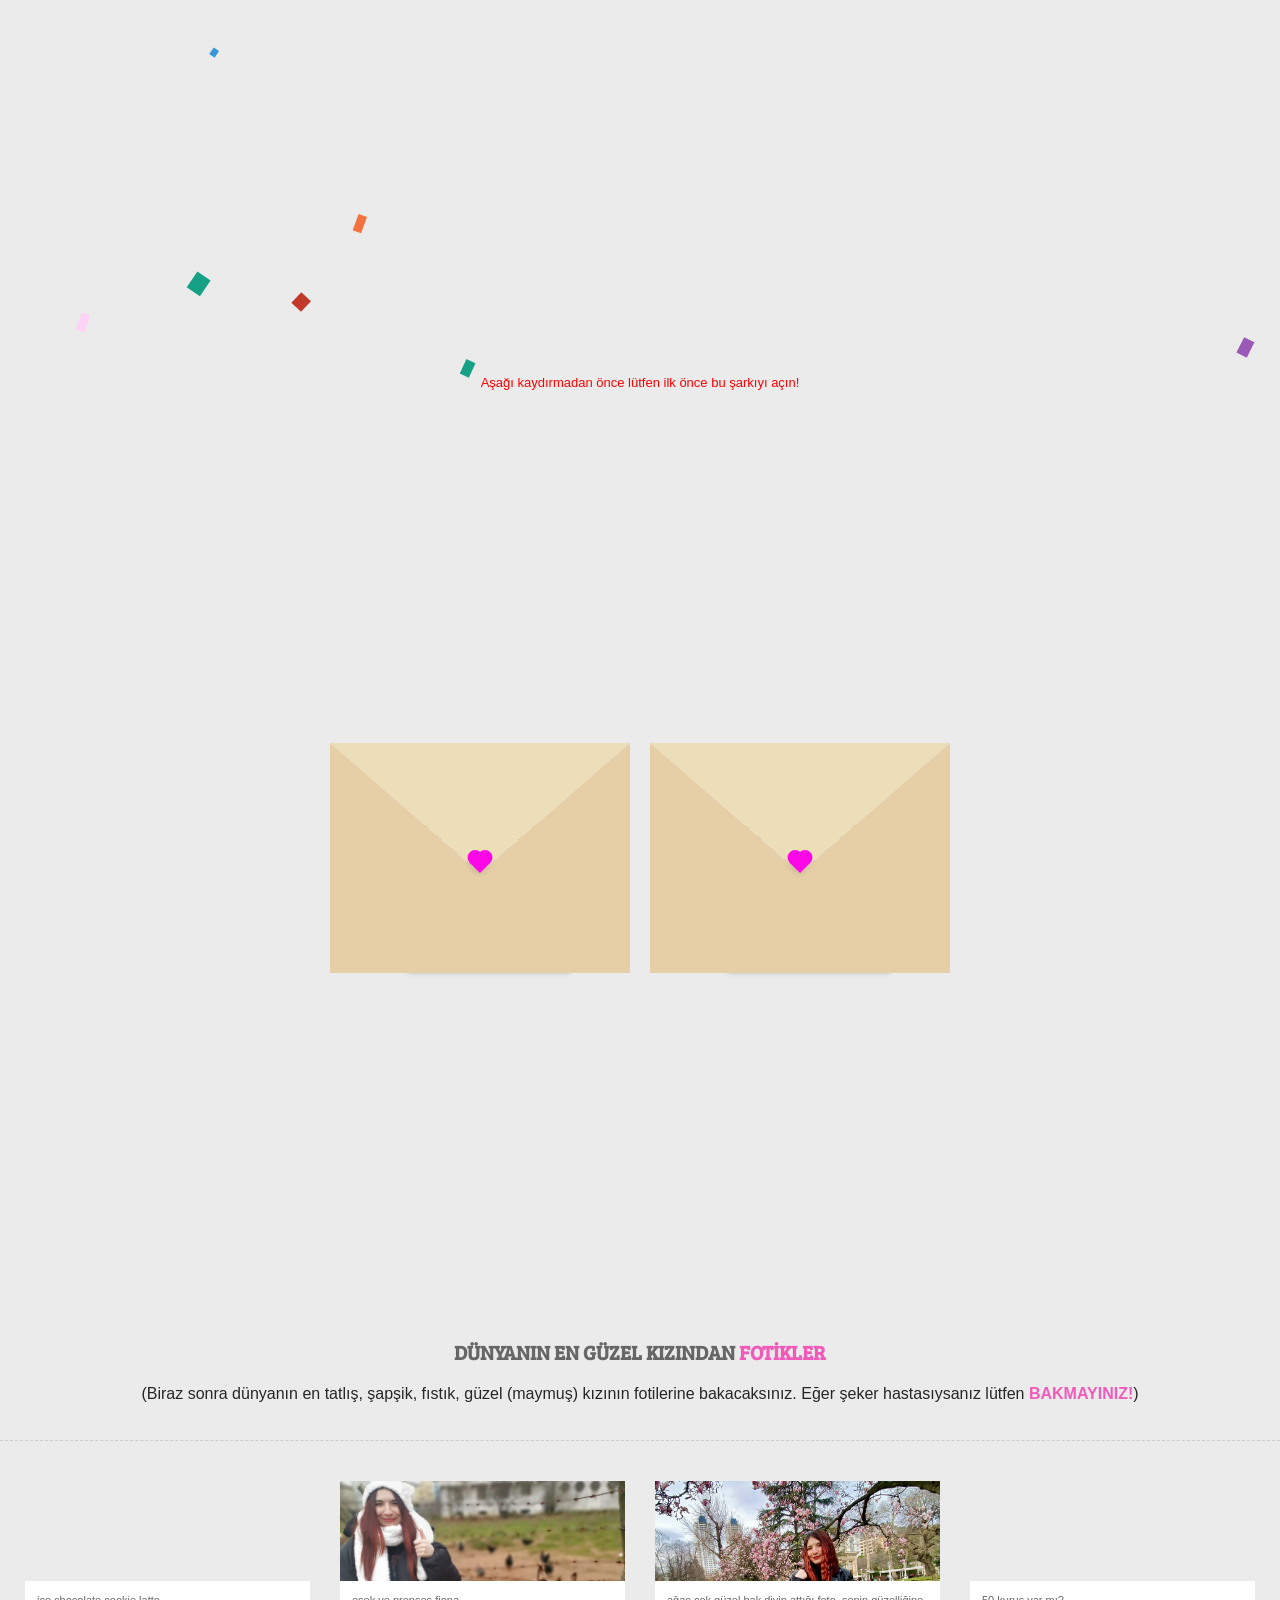
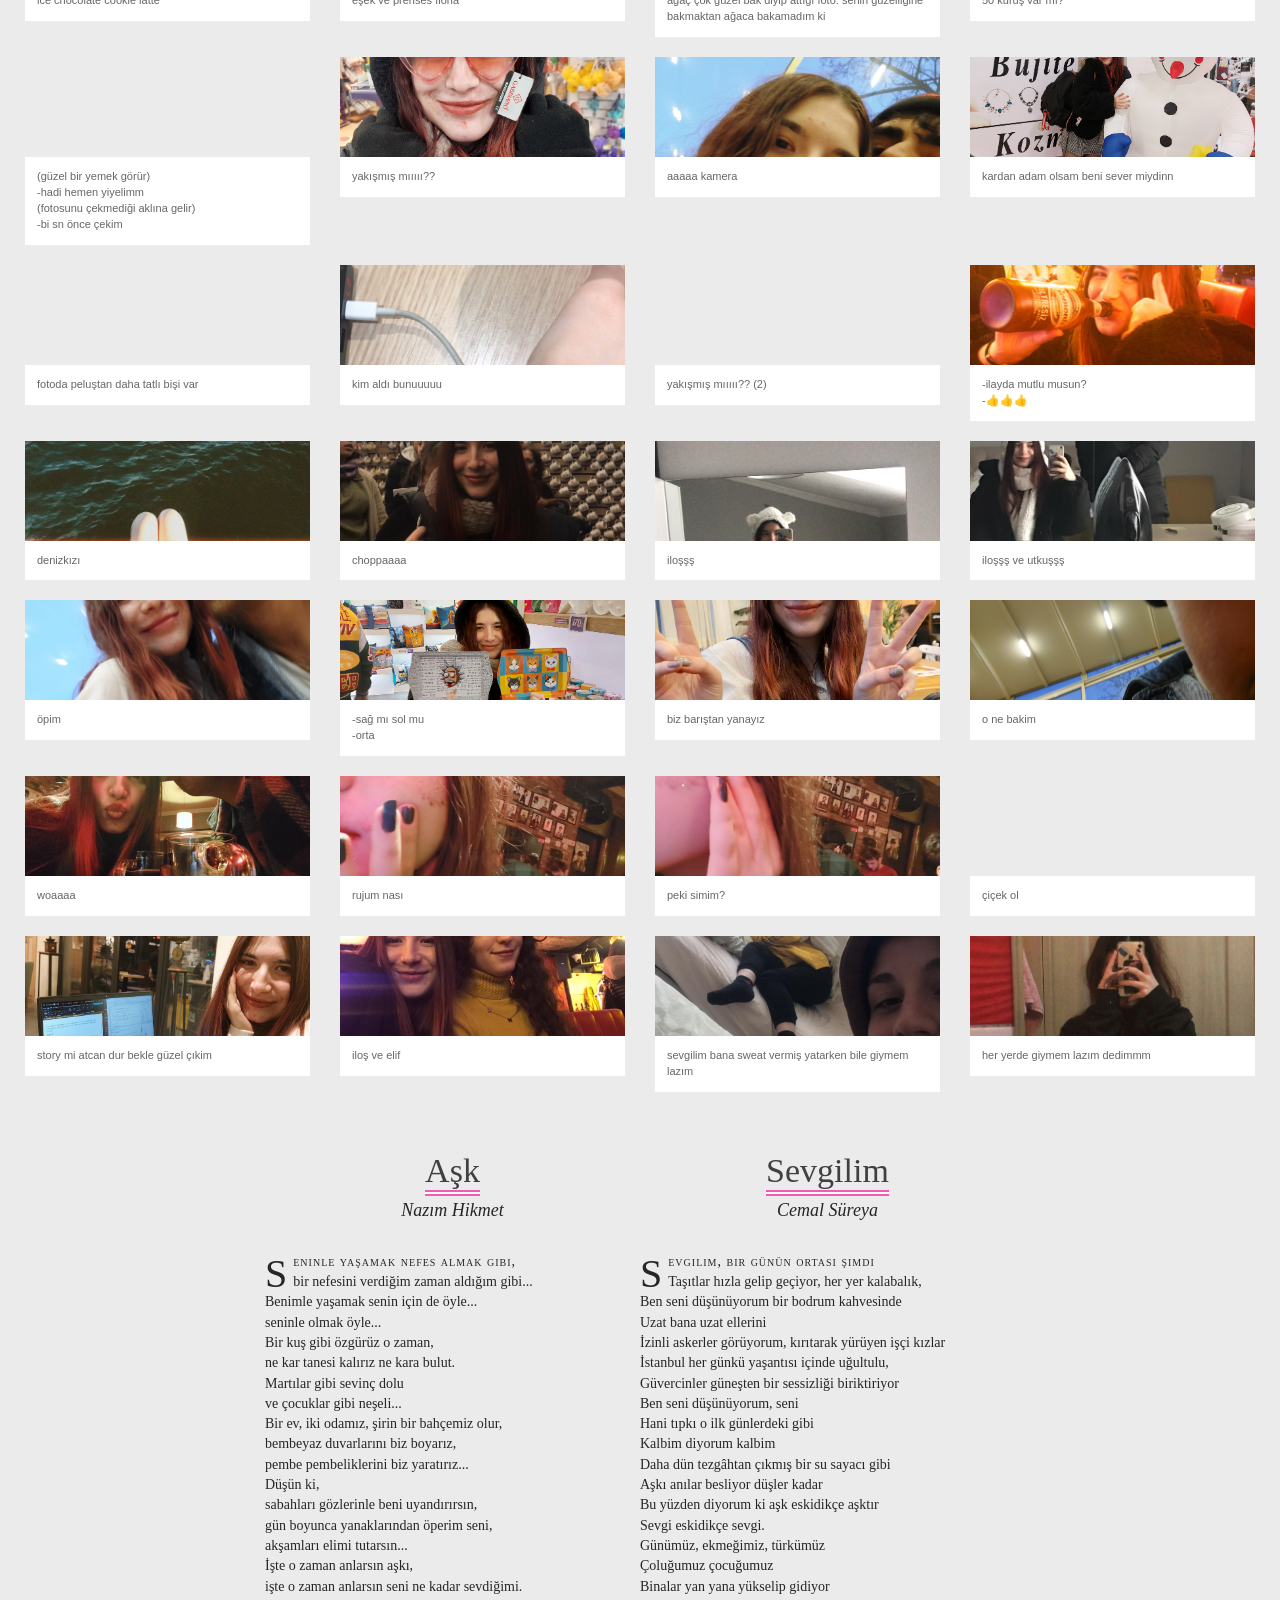
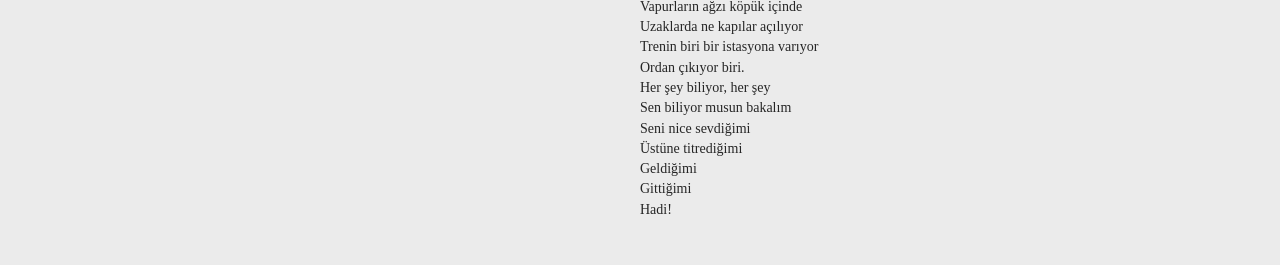
==== commit e98c91cc: "Update index.html" ====
--- a/index.html
+++ b/index.html
@@ -104,19 +104,19 @@
 
         <ul class="row first">
             <li>
-                <img alt="Rocking the night away" src="1.jpg">
+                <img alt="Rocking the night away" src="./1.jpg">
                 <p>ice chocolate cookie latte</p>
             </li>
             <li>
-                <img alt="Yellow sign" src="2.jpg">
+                <img alt="Yellow sign" src="./2.jpg">
                 <p>eşek ve prenses fiona</p>
             </li>
             <li>
-                <img alt="Colors" src="3.jpg">
+                <img alt="Colors" src="./3.jpg">
                 <p>ağaç çok güzel bak diyip attığı foto. senin güzelliğine bakmaktan ağaca bakamadım ki</p>
             </li>
             <li>
-                <img alt="Retro party" src="4.jpg">
+                <img alt="Retro party" src="./4.jpg">
                 <p>50 kuruş var mı?</p>
             </li>
             <li>
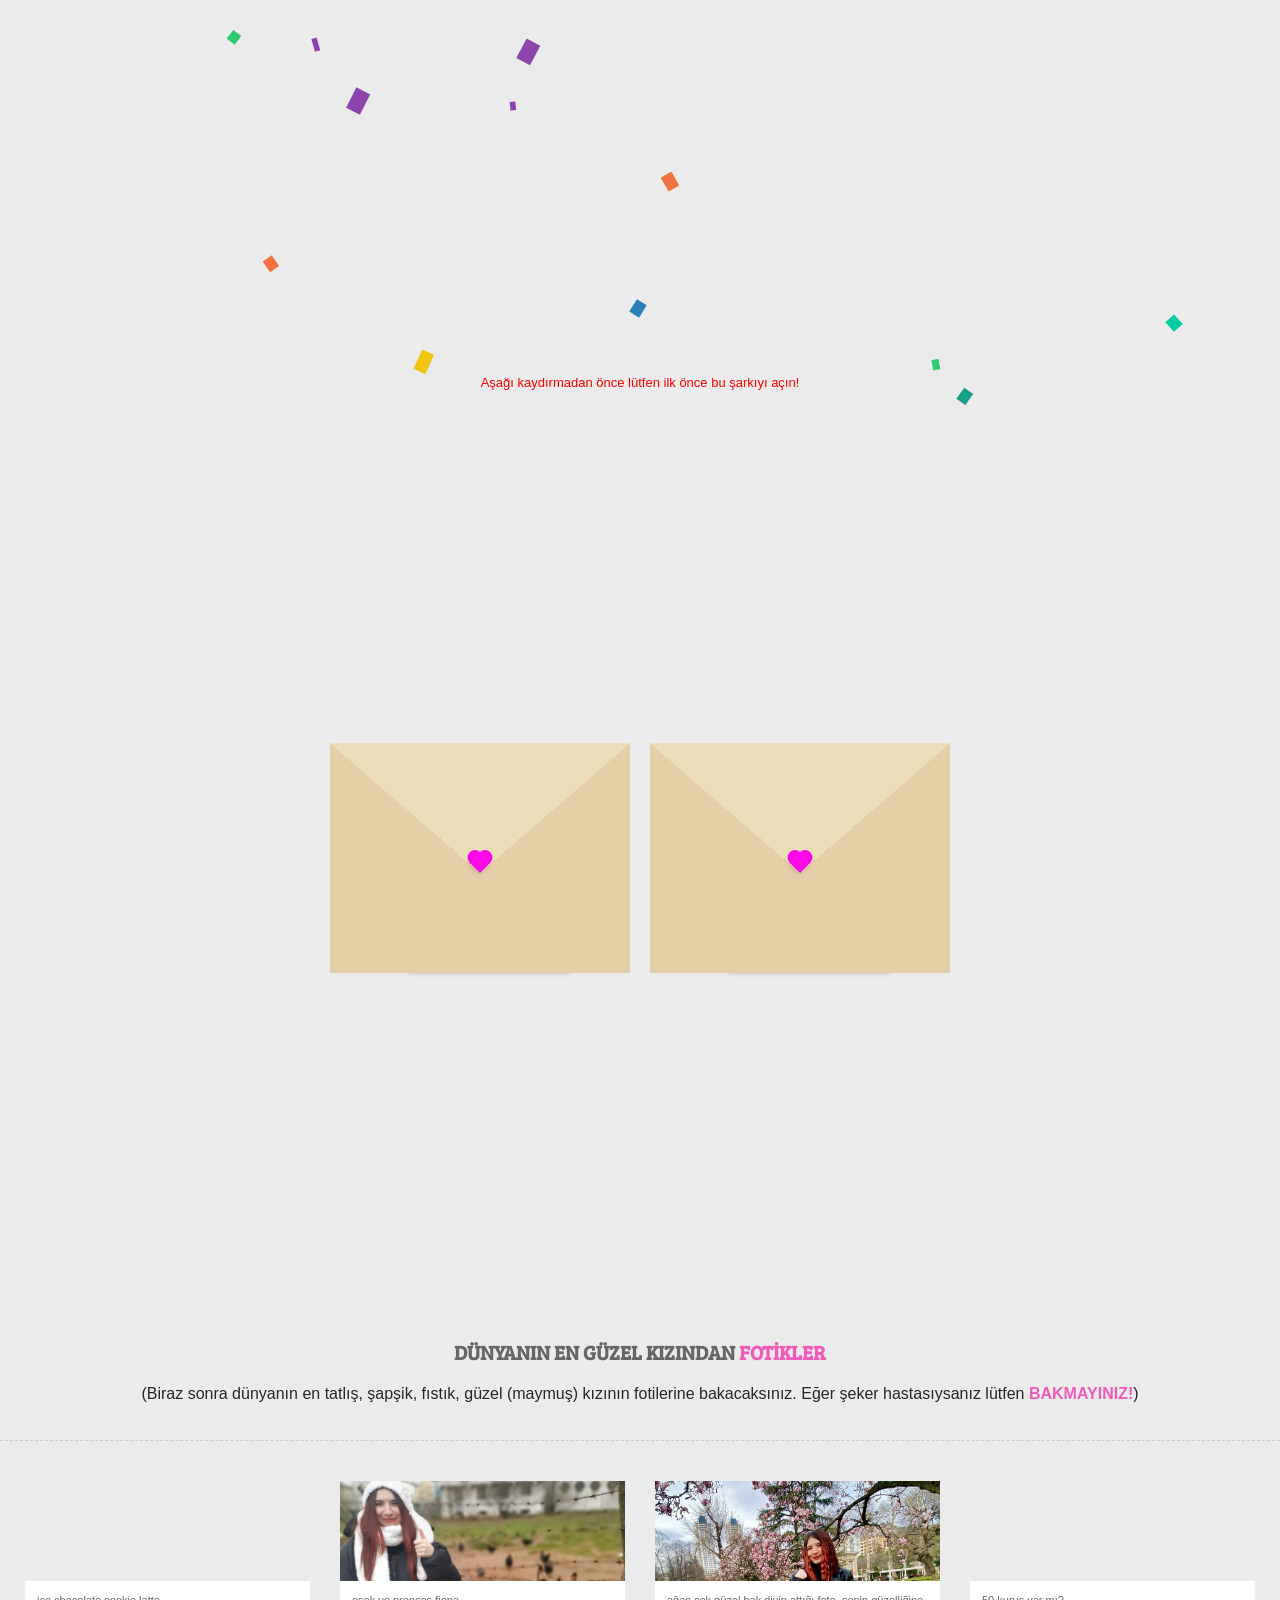
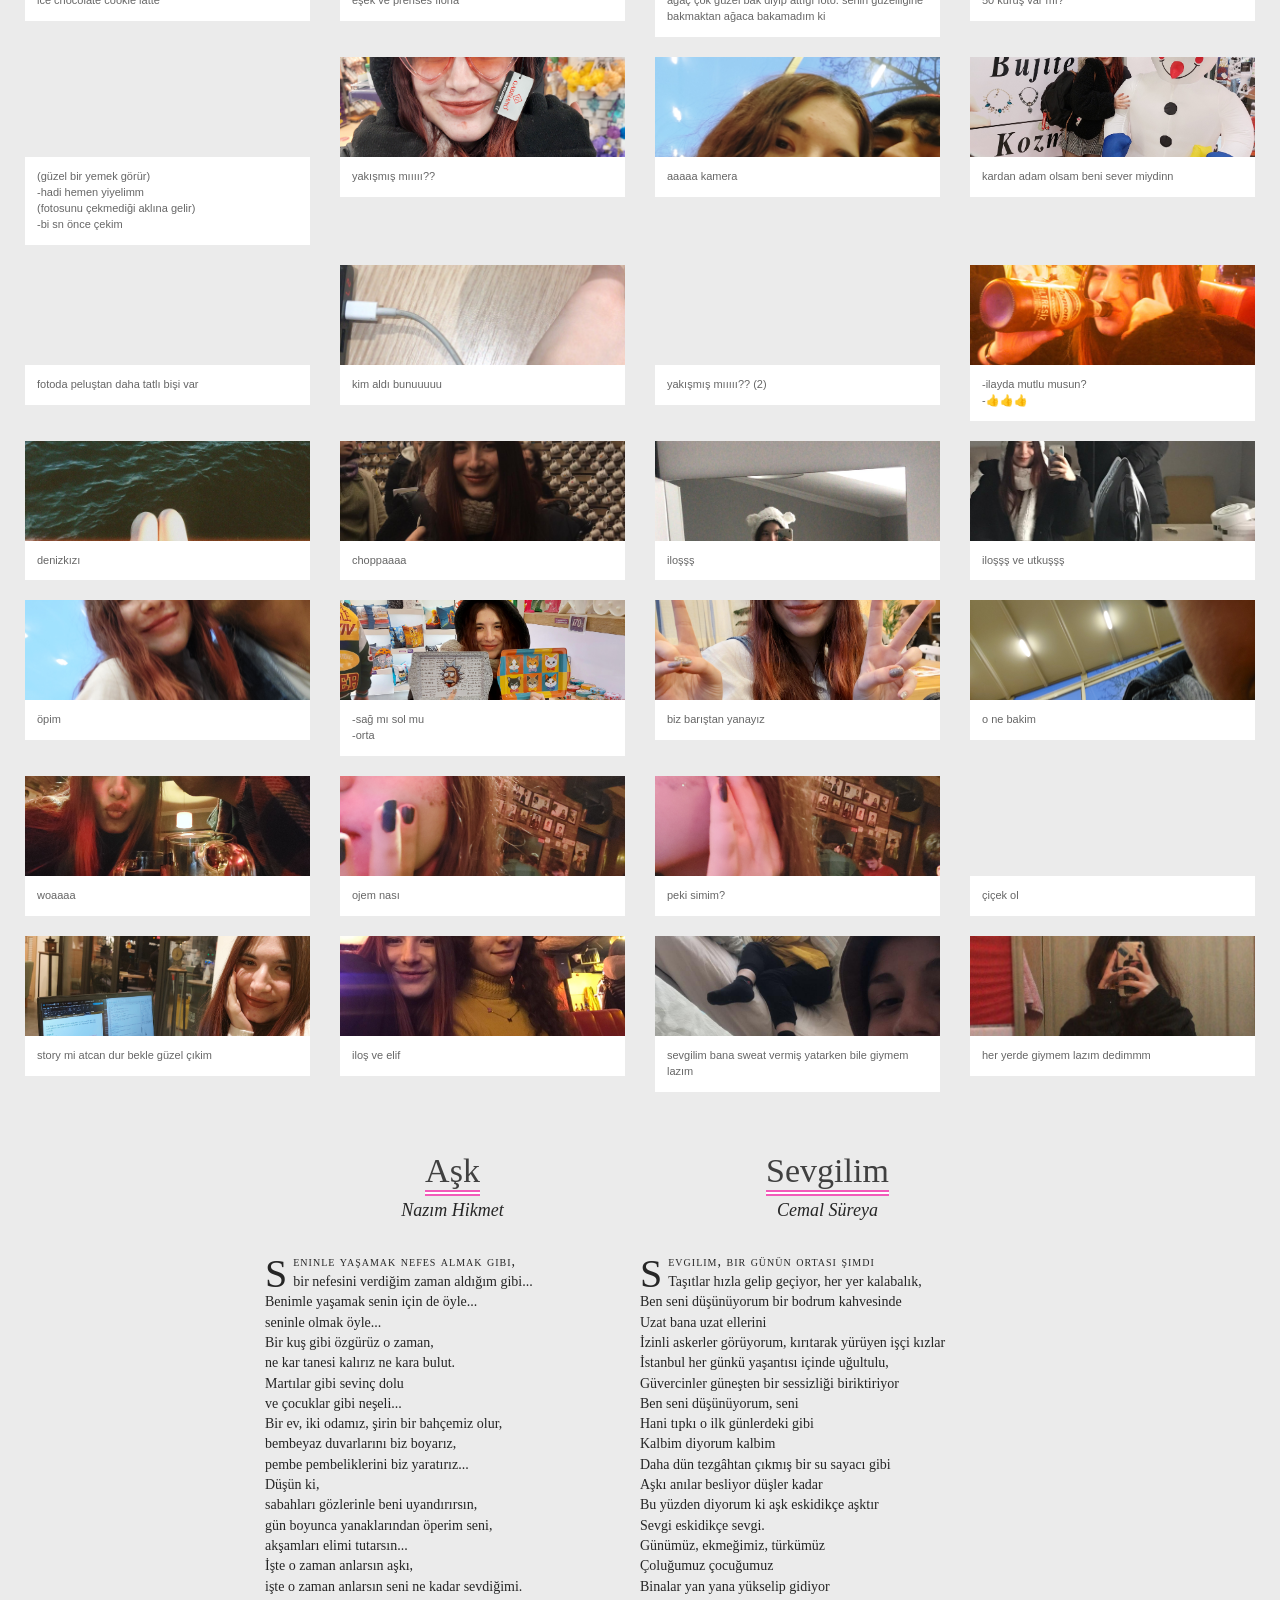
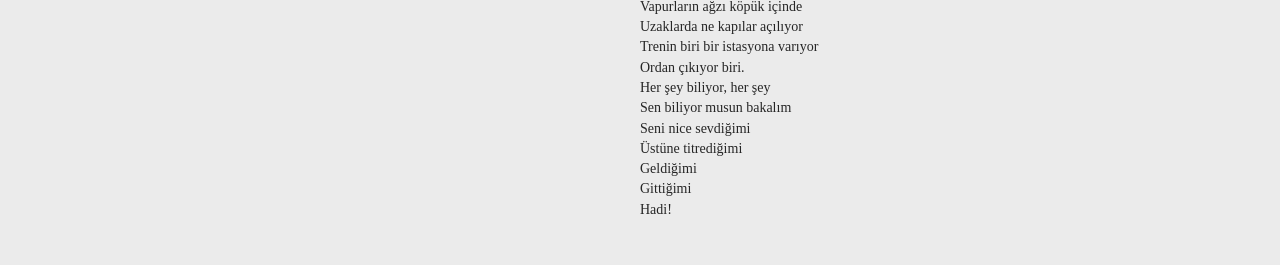
==== commit a056738e: "Update index.html" ====
--- a/index.html
+++ b/index.html
@@ -200,7 +200,7 @@
             </li>
             <li>
                 <img alt="Search code" src="22.jpg">
-                <p>rujum nası</p>
+                <p>ojem nası</p>
             </li>
 
             <li>
--- a/styles.css
+++ b/styles.css
@@ -170,29 +170,23 @@
 
     .left .envelope,
     .right .envelope {
-        margin: 10px auto;
+        margin: 70px auto;
+        margin-bottom: 70px;
+        /* Add margin-bottom for gap */
     }
 
     .envelope>.letter {
         right: 20%;
-        /* Adjust position of letter */
         bottom: 20%;
-        /* Adjust position of letter */
         width: 50%;
-        /* Adjust width of letter */
         height: 60%;
-        /* Adjust height of letter */
         transform: scale(1);
-        /* Reset the transform to normal */
         transition-delay: 0s;
-        /* Remove transition delay */
         overflow: hidden;
-        /* Hide any overflow of the letter content */
     }
 
     .flap>.envelope>.letter {
         bottom: 200px;
-        /* Adjust this value to move the paper higher */
         transform: scale(1.5);
         transition-delay: 1s;
     }
@@ -588,3 +582,17 @@
     margin-bottom: 15px;
     padding-bottom: 15px;
 }
+
+
+@media screen and (max-width: 767px) {
+    #flex-container {
+        flex-direction: column;
+        align-items: center;
+        width: 100%;
+    }
+
+    .poem {
+        width: 90%;
+        max-width: 400px;
+    }
+}
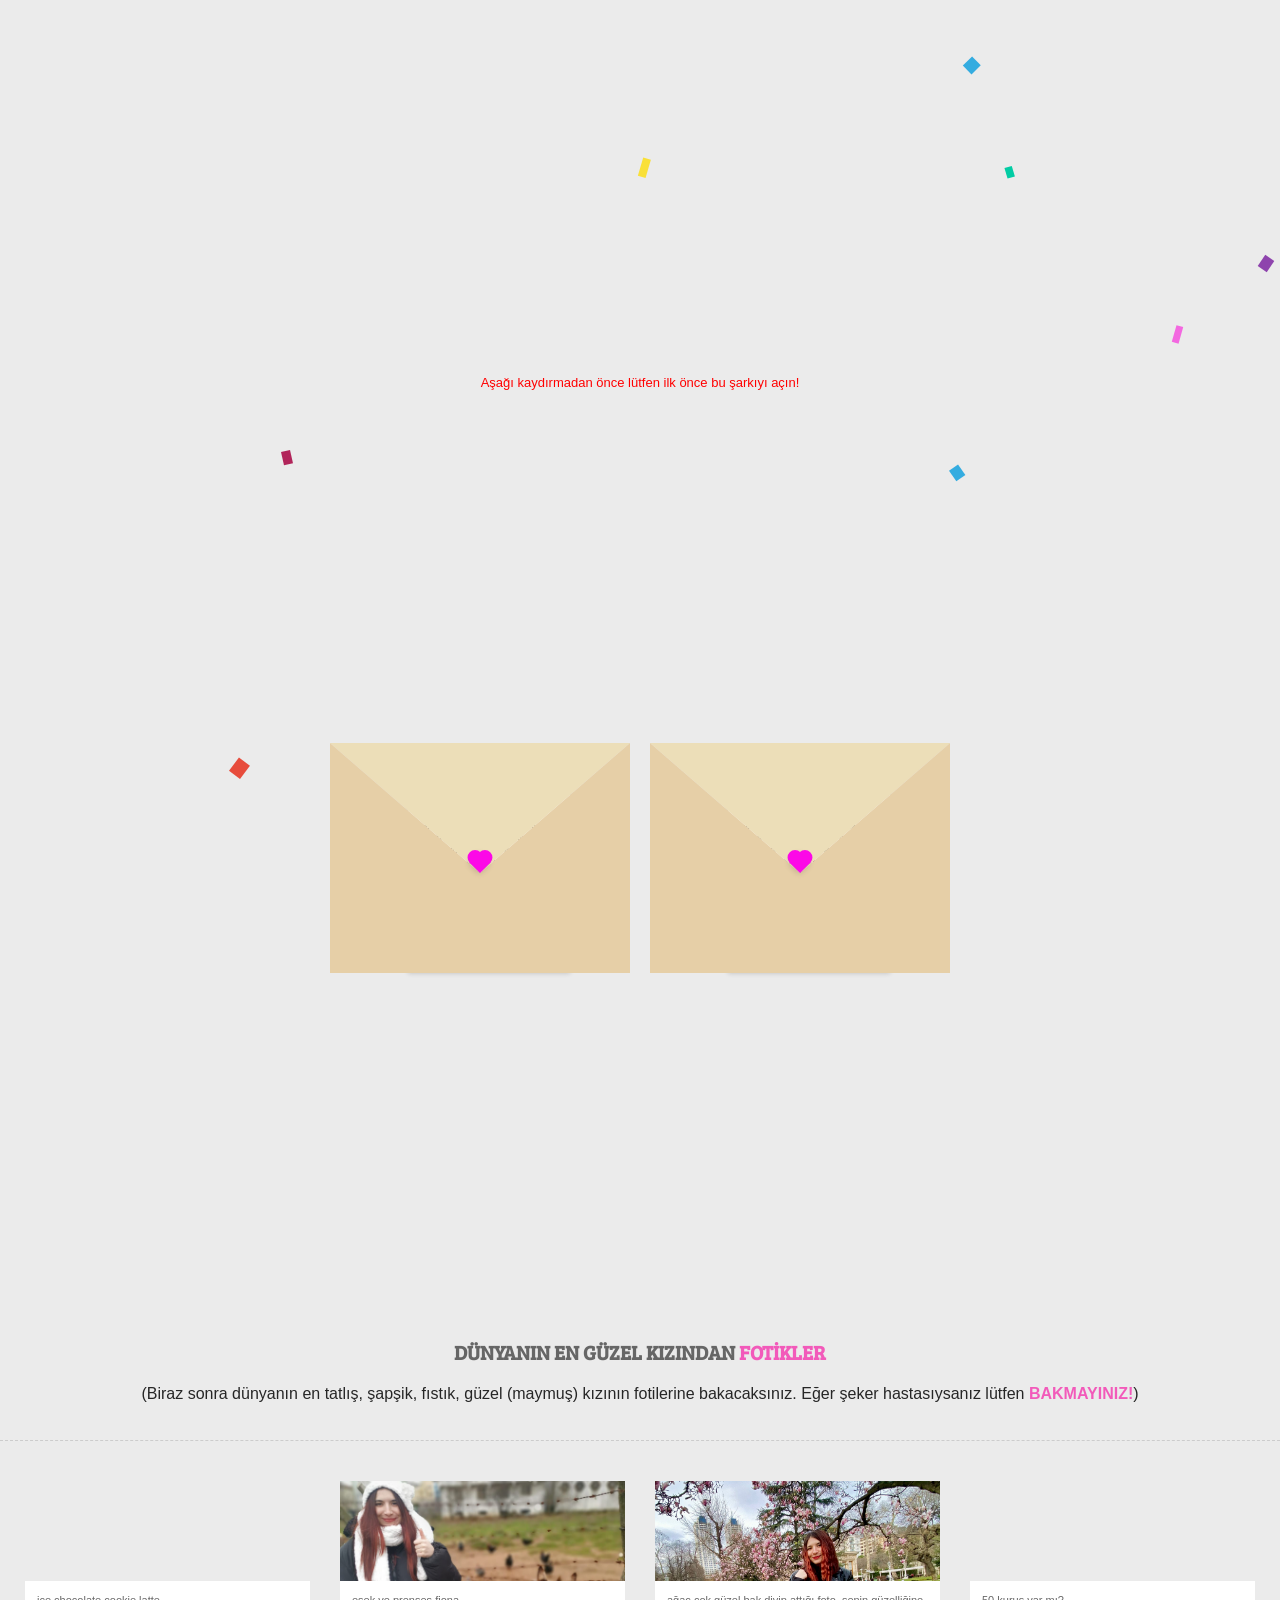
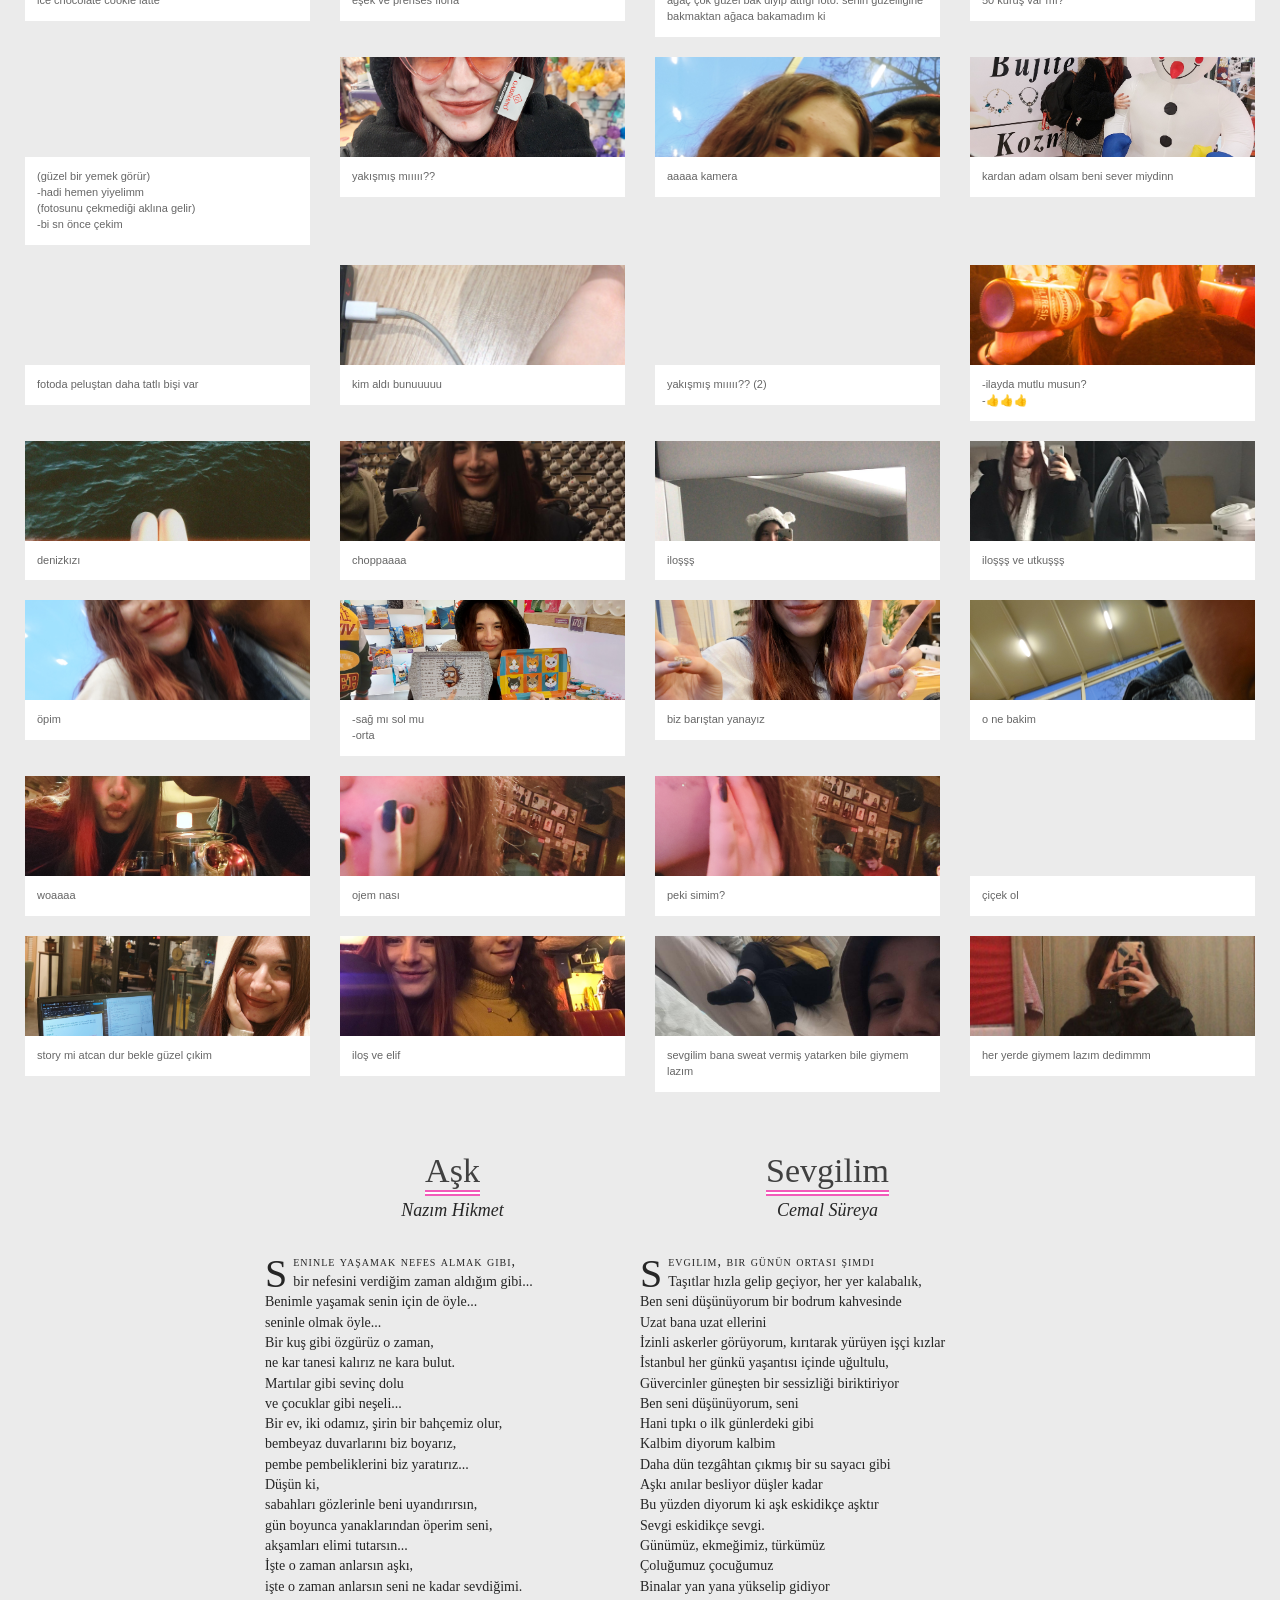
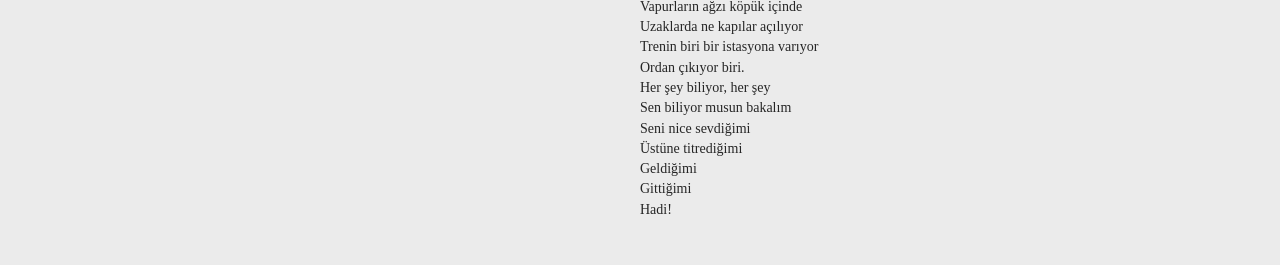
==== commit 18b9f307: "Update index.html" ====
--- a/index.html
+++ b/index.html
@@ -1,6 +1,5 @@
 <!DOCTYPE html>
 <html lang="en">
-
 <head>
     <meta charset="utf-8">
     <meta http-equiv="X-UA-Compatible" content="IE=edge">
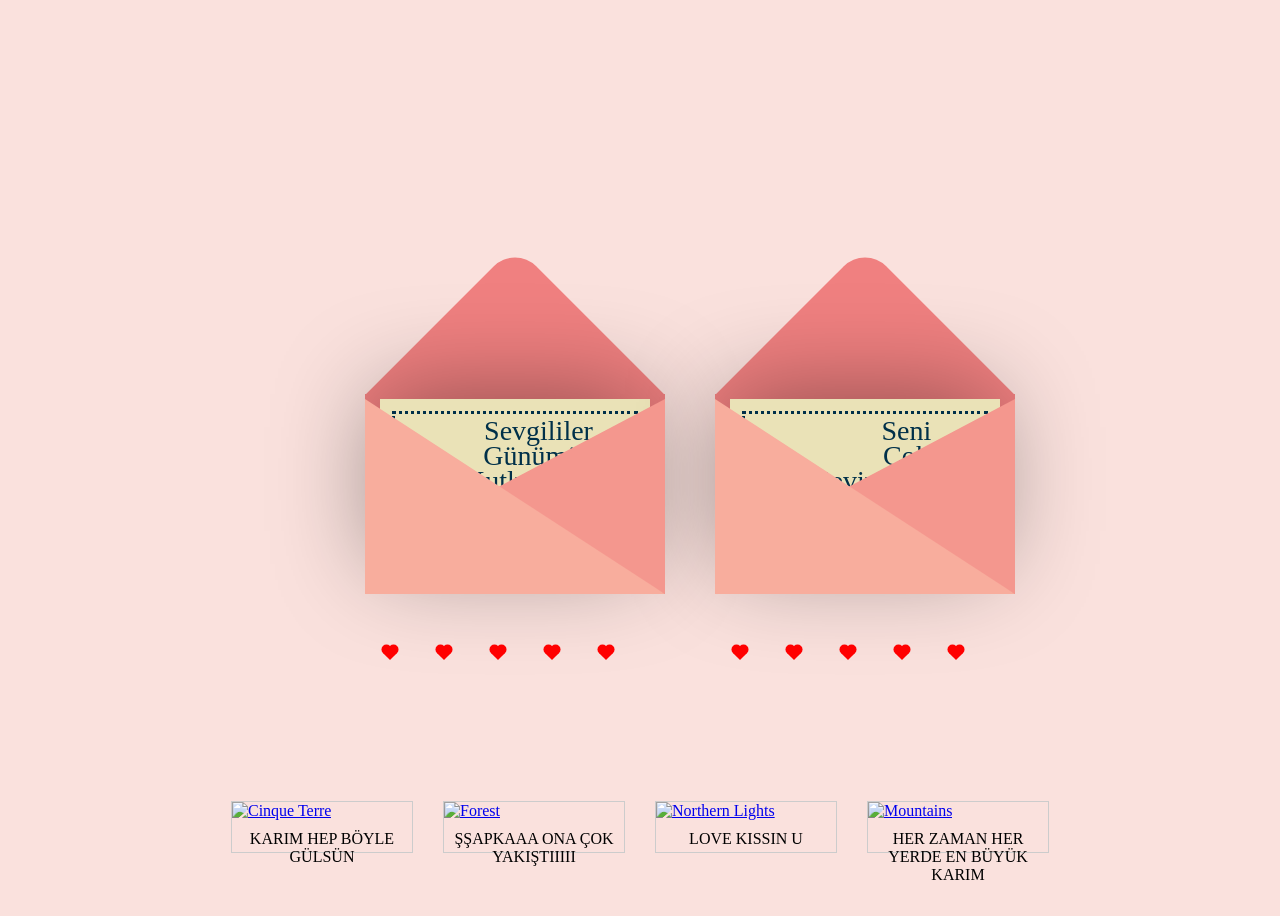
==== commit dd7cd164: "Add files via upload" ====
--- a/index.html
+++ b/index.html
@@ -1,431 +1,105 @@
 <!DOCTYPE html>
 <html lang="en">
 <head>
-    <meta charset="utf-8">
-    <meta http-equiv="X-UA-Compatible" content="IE=edge">
-    <meta name="viewport" content="width=device-width, initial-scale=1.0">
-    <meta name="description" content="">
-    <meta name="author" content="">
-    <title>CANIM KARIMA ARMAĞAN</title>
-    <link href="https://maxcdn.bootstrapcdn.com/bootstrap/4.0.0-beta.2/css/bootstrap.min.css" rel="stylesheet">
-    <script src="https://code.jquery.com/jquery-3.2.1.min.js"></script>
-    <script src="https://cdnjs.cloudflare.com/ajax/libs/popper.js/1.12.3/umd/popper.min.js"></script>
-    <script src="https://maxcdn.bootstrapcdn.com/bootstrap/4.0.0-beta.2/js/bootstrap.min.js"></script>
-    <link rel="stylesheet" href="./styles.css">
-    <script src="jquery.bsPhotoGallery.js"></script>
+    <link rel="stylesheet" href="styles.css">
+    <script src="https://code.jquery.com/jquery-3.6.0.min.js"></script>
+</head>
+<body>
 
-    <script>
-        $(document).ready(function () {
-            $('ul.first').bsPhotoGallery({
-                "classes": "col-xl-3 col-lg-2 col-md-4 col-sm-4",
-                "hasModal": true,
-                "shortText": false
-            });
-        });
-    </script>
+    
+<br></br>
+<br></br>
+<br></br>
+<br></br>
+<br></br>
 
-</head>
+<br></br>
+<br></br>
+<br></br>
+<br></br>
 
-<style>
-    /**************STYLES ONLY FOR DEMO PAGE**************/
-    @import url(https://fonts.googleapis.com/css?family=Bree+Serif);
 
-    body {
-        background: #ebebeb;
-    }
-</style>
+    <!-- Valentine's Cards Section -->
+    <div class="cards-container">
+        <div style="left: 0; width: 100%; height: 352px; position: relative;"><iframe src="https://open.spotify.com/embed/track/71FCChMWw5JpeSjnrVcKsq?utm_source=oembed" style="top: 0; left: 0; width: 100%; height: 100%; position: absolute; border: 0;" allowfullscreen allow="clipboard-write; encrypted-media; fullscreen; picture-in-picture;"></iframe></div>
+        <br></br>
+<br></br>
+<br></br>
+<br></br>
+<br></br>
 
-<body>
-    <canvas id="confetti"></canvas>
-
-    <iframe style="border-radius:12px"
-        src="https://open.spotify.com/embed/track/6sAkwn6LWq29gO7F4xSqYO?utm_source=generator" width="100%" height="352"
-        frameBorder="0" allowfullscreen=""
-        allow="autoplay; clipboard-write; encrypted-media; fullscreen; picture-in-picture" loading="lazy"></iframe>
-
-    <p style="font-size: 13px; text-align: center; color: red;">Aşağı kaydırmadan önce lütfen ilk önce bu şarkıyı açın!
-    </p>
-
-    <div class="container">
-        <div class="envelopes-wrapper">
-            <div class="envelope-wrapper left">
-                <div class="envelope">
-                    <div class="letter">
-                        <div class="text">
-                            <strong>KARIMMM,</strong>
-                            <p>
-                                Seninle geçirdiğim her an, kalbimdeki sevginin büyüklüğünü daha da derinleştiriyor.
-                                Seninle olan her an, hayatımın
-                                en değerli anı olmaya devam ediyor. Seni sonsuza kadar seveceğim ve seni asla
-                                bırakmayacağım.
-                            </p>
-                            <p>Seni seviyorum aşkımmm. Dünden daha çok ve yarından daha az!
-                            </p>
-                        </div>
-                    </div>
+<br></br>
+<br></br>
+<br></br>
+<br></br>
+        <div class="container">
+            <div class="valentines">
+                <div class="envelope"></div>
+                <div class="front"></div>
+                <div class="card">
+                    <div class="text">Sevgililer</br> Günümüz</br> Kutlu Olsun!</div>
                     <div class="heart"></div>
                 </div>
+                <div class="hearts">
+                    <div class="one"></div>
+                    <div class="two"></div>
+                    <div class="three"></div>
+                    <div class="four"></div>
+                    <div class="five"></div>
+                </div>
             </div>
-            <div class="envelope-wrapper right">
-                <div class="envelope">
-                    <div class="letter">
-                        <div class="text">
-                            <strong>Hatırlıyor musunnn?</strong>
-                            <p>
-                                Yılbaşı akşamı gerçekten plansız çıkmıştık. Gerçekten o akşam asla plan yapmayı
-                                düşünmedim. Sadece seni düşündüm çünkü nerede olursam olsaydım seninle müthiş vakit
-                                geçireceğimi biliyordumm. (Hastane olayı olmamış gibi davranıyoruzzz apkgşlakşgakşkgls)
-                            </p>
-                        </div>
-                    </div>
+        </div>
+
+        <div class="container">
+            <div class="valentines">
+                <div class="envelope"></div>
+                <div class="front"></div>
+                <div class="card">
+                    <div class="text">Seni</br> Çok</br> Seviyorum Bebi</div>
                     <div class="heart"></div>
+                </div>
+                <div class="hearts">
+                    <div class="one"></div>
+                    <div class="two"></div>
+                    <div class="three"></div>
+                    <div class="four"></div>
+                    <div class="five"></div>
                 </div>
             </div>
         </div>
     </div>
 
-
-
-
-    <div class="containerPhotoGallery">
-        <div class="row"
-            style="text-align:center; border-bottom:1px dashed #ccc;  padding:30px 0 20px 0; margin-bottom:40px;">
-            <div class="col-lg-12">
-                <h3 style="font-family:'Bree Serif', arial; font-weight:bold; font-size:20px;">
-                    <p style="text-decoration:none; color:#666;">DÜNYANIN EN GÜZEL KIZINDAN <span
-                            style="color:hsl(322deg 85% 65%);">FOTİKLER</span></p>
-                </h3>
-                <p> (Biraz sonra dünyanın en tatlış, şapşik, fıstık, güzel (maymuş) kızının fotilerine bakacaksınız.
-                    Eğer şeker hastasıysanız lütfen <strong><a
-                            style="color:hsl(322deg 85% 65%)">BAKMAYINIZ!</a></strong>)</p>
-            </div>
+    <!-- Image Gallery Section -->
+    <div class="gallery-container">
+        <div class="gallery">
+            <a target="_blank" href="images/bebi1.jpg">
+                <img src="./images//bebi1.jpg" alt="Cinque Terre" width="600" height="400">
+            </a>
+            <div class="desc">KARIM HEP BÖYLE GÜLSÜN</div>
         </div>
 
-        <ul class="row first">
-            <li>
-                <img alt="Rocking the night away" src="./1.jpg">
-                <p>ice chocolate cookie latte</p>
-            </li>
-            <li>
-                <img alt="Yellow sign" src="./2.jpg">
-                <p>eşek ve prenses fiona</p>
-            </li>
-            <li>
-                <img alt="Colors" src="./3.jpg">
-                <p>ağaç çok güzel bak diyip attığı foto. senin güzelliğine bakmaktan ağaca bakamadım ki</p>
-            </li>
-            <li>
-                <img alt="Retro party" src="./4.jpg">
-                <p>50 kuruş var mı?</p>
-            </li>
-            <li>
-                <img alt="Technology soup" src="5.jpg">
-                <p>(güzel bir yemek görür) <br>-hadi hemen yiyelimm <br>(fotosunu çekmediği aklına gelir) <br> -bi sn
-                    önce
-                    çekim</p>
-            </li>
-            <li>
-                <img alt="Legal docs" src="6.jpg">
-                <p>yakışmış mııııı??</p>
-            </li>
-            <li>
-                <img alt="Nature shot" src="7.jpg">
-                <p>aaaaa kamera</p>
-            </li>
-            <li>
-                <img alt="Kid with camera" src="8.jpg">
-                <p>kardan adam olsam beni sever miydinn</p>
-            </li>
-            <li>
-                <img alt="Relax and Chill" src="9.jpg">
-                <p>fotoda peluştan daha tatlı bişi var</p>
-            </li>
-            <li>
-                <img alt="Cool colors" src="10.jpg">
-                <p>kim aldı bunuuuuu</p>
-            </li>
-            <li>
-                <img alt="Jump over" src="11.jpg">
-                <p>yakışmış mııııı?? (2)</p>
-            </li>
-            <li>
-                <img alt="Culture business" src="12.jpg">
-                <p>-ilayda mutlu musun? <br>
-                    -👍👍👍</p>
-            </li>
-
-            <li>
-                <img alt="Spaghetti bitch" src="13.jpg">
-                <p>denizkızı</p>
-            </li>
-            <li>
-                <img alt="Budget this" src="14.jpg">
-                <p>choppaaaa</p>
-            </li>
-            <li>
-                <img alt="Street art" src="15.jpg">
-                <p>iloşşş</p>
-            </li>
-
-
-            <li>
-                <img alt="Insurance and stuff" src="16.jpg">
-                <p>iloşşş ve utkuşşş</p>
-            </li>
-
-            <li>
-                <img alt="Food Explosion" src="17.jpg">
-                <p>öpim</p>
-            </li>
-            <li>
-                <img alt="Office worker sad" src="18.jpg">
-                <p>-sağ mı sol mu <br>
-                    -orta
-                </p>
-            </li>
-
-            <li>
-                <img alt="" src="19.jpg">
-                <p>biz barıştan yanayız</p>
-            </li>
-
-            <li>
-                <img alt="Health" src="20.jpg">
-                <p>o ne bakim</p>
-            </li>
-            <li>
-                <img alt="Constant consecutuir" src="21.jpg"><!--no alt tag-->
-                <p>woaaaa</p>
-            </li>
-            <li>
-                <img alt="Search code" src="22.jpg">
-                <p>ojem nası</p>
-            </li>
-
-            <li>
-                <img alt="Pountac" src="23.jpg"><!--no alt tag, no text-->
-                <p>peki simim?</p>
-            </li>
-            <li>
-                <img alt="Budget again" src="24.jpg">
-                <p>çiçek ol</p>
-            </li>
-            <li>
-                <img alt="Some alt tag" src="25.jpg"><!--no alt-->
-                <p>story mi atcan dur bekle güzel çıkim</p>
-            </li>
-            <li>
-                <img alt="Insurance boy" src="26.jpg">
-                <p>iloş ve elif</p>
-            </li>
-            <li>
-                <img alt="Food service" src="27.jpg">
-                <p>sevgilim bana sweat vermiş yatarken bile giymem lazım</p>
-            </li>
-            <li>
-                <img alt="Dopamine high" src="28.jpg">
-                <p>her yerde giymem lazım dedimmm</p>
-            </li>
-
-        </ul>
-
-
-
-
-    </div> <!-- /container -->
-
-    <div id="flex-container">
-        <div style="align-self: flex-start">
-            <div class="poem">
-
-                <h1>Aşk</h1>
-                <h2>Nazım Hikmet</h2>
-
-                <p>
-                    Seninle yaşamak nefes almak gibi, <br>
-                    bir nefesini verdiğim zaman aldığım gibi... <br>
-                    Benimle yaşamak senin için de öyle... <br>
-                    seninle olmak öyle... <br>
-                    Bir kuş gibi özgürüz o zaman, <br>
-                    ne kar tanesi kalırız ne kara bulut. <br>
-                    Martılar gibi sevinç dolu <br>
-                    ve çocuklar gibi neşeli... <br>
-                    Bir ev, iki odamız, şirin bir bahçemiz olur, <br>
-                    bembeyaz duvarlarını biz boyarız, <br>
-                    pembe pembeliklerini biz yaratırız... <br>
-                    Düşün ki, <br>
-                    sabahları gözlerinle beni uyandırırsın, <br>
-                    gün boyunca yanaklarından öperim seni, <br>
-                    akşamları elimi tutarsın... <br>
-                    İşte o zaman anlarsın aşkı, <br>
-                    işte o zaman anlarsın seni ne kadar sevdiğimi.
-                </p>
-            </div>
+        <div class="gallery">
+            <a target="_blank" href="img_forest.jpg">
+                <img src="./images//bebi2.jpg" alt="Forest" width="600" height="400">
+            </a>
+            <div class="desc">ŞŞAPKAAA ONA ÇOK YAKIŞTIIIII</div>
         </div>
 
-
-        <div class="poem">
-
-            <h1>Sevgilim</h1>
-            <h2>Cemal Süreya</h2>
-
-            <p>
-                Sevgilim, bir günün ortası şimdi<br>
-                Taşıtlar hızla gelip geçiyor, her yer kalabalık, <br>
-                Ben seni düşünüyorum bir bodrum kahvesinde <br>
-                Uzat bana uzat ellerini <br>
-                İzinli askerler görüyorum, kırıtarak yürüyen işçi kızlar <br>
-                İstanbul her günkü yaşantısı içinde uğultulu, <br>
-                Güvercinler güneşten bir sessizliği biriktiriyor <br>
-                Ben seni düşünüyorum, seni <br>
-                Hani tıpkı o ilk günlerdeki gibi <br>
-                Kalbim diyorum kalbim <br>
-                Daha dün tezgâhtan çıkmış bir su sayacı gibi <br>
-                Aşkı anılar besliyor düşler kadar <br>
-                Bu yüzden diyorum ki aşk eskidikçe aşktır <br>
-                Sevgi eskidikçe sevgi. <br>
-                Günümüz, ekmeğimiz, türkümüz <br>
-                Çoluğumuz çocuğumuz <br>
-                Binalar yan yana yükselip gidiyor <br>
-                Vapurların ağzı köpük içinde <br>
-                Uzaklarda ne kapılar açılıyor <br>
-                Trenin biri bir istasyona varıyor <br>
-                Ordan çıkıyor biri. <br>
-                Her şey biliyor, her şey <br>
-                Sen biliyor musun bakalım <br>
-                Seni nice sevdiğimi <br>
-                Üstüne titrediğimi <br>
-                Geldiğimi <br>
-                Gittiğimi <br>
-                Hadi! <br>
-            </p>
+        <div class="gallery">
+            <a target="_blank" href="img_lights.jpg">
+                <img src="./images//bebi3.jpg" alt="Northern Lights" width="600" height="400">
+            </a>
+            <div class="desc">LOVE KISSIN U</div>
         </div>
 
+        <div class="gallery">
+            <a target="_blank" href="img_mountains.jpg">
+                <img src="./images//bebi4.jpg" alt="Mountains" width="600" height="400">
+            </a>
+            <div class="desc">HER ZAMAN HER YERDE EN BÜYÜK KARIM</div>
+        </div>
     </div>
 
-    <script>
-        const envelopes = document.querySelectorAll('.envelope-wrapper');
-        envelopes.forEach(envelope => {
-            envelope.addEventListener('click', () => {
-                envelope.classList.toggle('flap');
-            });
-        });
-
-
-
-        let W = window.innerWidth;
-        let H = document.getElementById('confetti').clientHeight;
-        const canvas = document.getElementById('confetti');
-        const context = canvas.getContext("2d");
-        const maxConfettis = 15;
-        const particles = [];
-
-        const possibleColors = [
-            "#ff7336", // Orange
-            "#f9e038", // Yellow
-            "#02cca4", // Cyan
-            "#383082", // Purple
-            "#fed3f5", // Pink
-            "#b1245a", // Red
-            "#f2733f", // Orange
-            "#34ace0", // Sky Blue
-            "#8e44ad", // Violet
-            "#f368e0", // Pink
-            "#3498db", // Blue
-            "#1abc9c", // Green
-            "#e74c3c", // Red
-            "#9b59b6", // Purple
-            "#2ecc71", // Green
-            "#e67e22", // Orange
-            "#16a085", // Dark Green
-            "#c0392b", // Dark Red
-            "#2980b9", // Dark Blue
-            "#f1c40f", // Bright Yellow
-            "#7f8c8d"  // Gray
-        ];
-
-
-        function randomFromTo(from, to) {
-            return Math.floor(Math.random() * (to - from + 1) + from);
-        }
-
-        function confettiParticle() {
-            this.x = Math.random() * W; // x
-            this.y = Math.random() * H - H; // y
-            this.r = randomFromTo(11, 33); // radius
-            this.d = Math.random() * maxConfettis + 11;
-            this.color =
-                possibleColors[Math.floor(Math.random() * possibleColors.length)];
-            this.tilt = Math.floor(Math.random() * 33) - 11;
-            this.tiltAngleIncremental = Math.random() * 0.07 + 0.05;
-            this.tiltAngle = 0;
-
-            this.draw = function () {
-                context.beginPath();
-                context.lineWidth = this.r / 2;
-                context.strokeStyle = this.color;
-                context.moveTo(this.x + this.tilt + this.r / 3, this.y);
-                context.lineTo(this.x + this.tilt, this.y + this.tilt + this.r / 5);
-                return context.stroke();
-            };
-        }
-
-        function Draw() {
-            const results = [];
-
-            // Magical recursive functional love
-            requestAnimationFrame(Draw);
-
-            context.clearRect(0, 0, W, window.innerHeight);
-
-            for (var i = 0; i < maxConfettis; i++) {
-                results.push(particles[i].draw());
-            }
-
-            let particle = {};
-            let remainingFlakes = 0;
-            for (var i = 0; i < maxConfettis; i++) {
-                particle = particles[i];
-
-                particle.tiltAngle += particle.tiltAngleIncremental;
-                particle.y += (Math.cos(particle.d) + 3 + particle.r / 2) / 2;
-                particle.tilt = Math.sin(particle.tiltAngle - i / 3) * 15;
-
-                if (particle.y <= H) remainingFlakes++;
-
-                // If a confetti has fluttered out of view,
-                // bring it back to above the viewport and let if re-fall.
-                if (particle.x > W + 30 || particle.x < -30 || particle.y > H) {
-                    particle.x = Math.random() * W;
-                    particle.y = -30;
-                    particle.tilt = Math.floor(Math.random() * 10) - 20;
-                }
-            }
-
-            return results;
-        }
-
-        window.addEventListener(
-            "resize",
-            function () {
-                W = window.innerWidth;
-                H = window.innerHeight;
-                canvas.width = window.innerWidth;
-                canvas.height = window.innerHeight;
-            },
-            false
-        );
-
-        // Push new confetti objects to `particles[]`
-        for (var i = 0; i < maxConfettis; i++) {
-            particles.push(new confettiParticle());
-        }
-
-        // Initialize
-        canvas.width = W;
-        canvas.height = H;
-        Draw();
-    </script>
+    <script src="script.js"></script>
 </body>
-
-</html>
+</html>
--- a/styles.css
+++ b/styles.css
@@ -1,598 +1,316 @@
-:root {
-    --primary: #fff;
-    --bg-color: #fdc9d1;
-    --bg-envelope-color: #f5edd1;
-    --envelope-tab: #ecdeb8;
-    --envelope-cover: #e6cfa7;
-    --shadow-color: rgba(0, 0, 0, 0.2);
-    --txt-color: #444;
-    --heart-color: rgb(252, 8, 231);
-    --romantic-pink: #ffcccc;
-    /* New romantic pink color */
-}
-
 body {
-    margin: 0;
-    padding: 0;
-    box-sizing: border-box;
-    background: var(--bg-color);
-    overflow-x: hidden;
-}
-
-#confetti {
-    width: 100%;
-    height: 100%;
-    position: fixed;
-    top: 0;
-    left: 0;
-    z-index: -9999;
-    /* Ensure it's above other content */
+  display: flex;
+  justify-content: center;
+  align-items: center;
+  flex-direction: column; /* Center both sections vertically */
+  height: 100vh;
+  background-color: #fae1dd;
+}
+
+.cards-container {
+  display: flex;
+  gap: 50px;
+  justify-content: center; /* Center cards horizontally */
+  margin-bottom: 100px; /* Add space between cards and gallery */
+}
+
+/* Ensure responsiveness */
+@media screen and (max-width: 768px) {
+  .cards-container {
+    flex-direction: column; /* Stack the cards vertically */
+    align-items: center; /* Center them */
+    gap: 200px;
+  }
 }
 
 .container {
-    height: 100vh;
-    display: grid;
-    place-items: center;
-}
-
-.container>.envelope-wrapper {
-    background: var(--bg-envelope-color);
-    box-shadow: 0 0 40px var(--shadow-color);
-}
-
-.envelopes-wrapper {
-    display: flex;
-    justify-content: space-between;
-}
-
-.envelope-wrapper {
-    flex: 1;
-}
-
-.left .envelope {
-    margin-right: 10px;
-}
-
-.right .envelope {
-    margin-left: 10px;
-}
-
-.envelope-wrapper>.envelope {
-    position: relative;
-    width: 300px;
-    height: 230px;
-}
-
-.envelope-wrapper>.envelope::before {
-    content: "";
-    position: absolute;
-    top: 0;
-    z-index: 2;
-    border-top: 130px solid var(--envelope-tab);
-    border-right: 150px solid transparent;
-    border-left: 150px solid transparent;
-    transform-origin: top;
-    transition: all 0.5s ease-in-out 0.7s;
-}
-
-.envelope-wrapper>.envelope::after {
-    content: "";
-    position: absolute;
-    z-index: 2;
-    width: 0px;
-    height: 0px;
-    border-top: 130px solid transparent;
-    border-right: 150px solid var(--envelope-cover);
-    border-bottom: 100px solid var(--envelope-cover);
-    border-left: 150px solid var(--envelope-cover);
-}
-
-.envelope>.letter {
-    position: absolute;
-    right: 20%;
-    bottom: 0;
-    width: 54%;
-    height: 80%;
-    background: var(--primary);
-    text-align: center;
-    transition: all 1s ease-in-out;
-    box-shadow: 0 0 5px var(--shadow-color);
-    padding: 20px 10px;
-}
-
-.envelope>.letter>.text {
-    font-family: 'Gill Sans', 'Gill Sans MT', Calibri, 'Trebuchet MS', sans-serif;
-    color: var(--txt-color);
-    text-align: left;
-    font-size: 8px;
+  position: relative;
+}
+
+.valentines {
+  position: relative;
+  top: 50px;
+  cursor: pointer;
+  animation: up 3s linear infinite;
+}
+
+@keyframes up {
+  0%,
+  100% {
+    transform: translateY(0);
+  }
+  50% {
+    transform: translateY(-30px);
+  }
+}
+
+.envelope {
+  position: relative;
+  width: 300px;
+  height: 200px;
+  background-color: #f08080;
+}
+
+.envelope:before {
+  background-color: #f08080;
+  content: "";
+  position: absolute;
+  width: 212px;
+  height: 212px;
+  transform: rotate(45deg);
+  top: -105px;
+  left: 44px;
+  border-radius: 30px 0 0 0;
+}
+
+.card {
+  position: absolute;
+  background-color: #eae2b7;
+  width: 270px;
+  height: 170px;
+  top: 5px;
+  left: 15px;
+  box-shadow: -5px -5px 100px rgba(0, 0, 0, 0.4);
+}
+
+.card:before {
+  content: "";
+  position: absolute;
+  border: 3px solid #003049;
+  border-style: dotted;
+  width: 240px;
+  height: 140px;
+  left: 12px;
+  top: 12px;
+}
+
+.text {
+  position: absolute;
+  font-family: "Brush Script MT", cursive;
+  font-size: 28px;
+  text-align: center;
+  line-height: 25px;
+  top: 19px;
+  left: 85px;
+  color: #003049;
 }
 
 .heart {
-    position: absolute;
-    top: 50%;
-    left: 50%;
-    width: 15px;
-    height: 15px;
-    background: var(--heart-color);
-    z-index: 4;
-    transform: translate(-50%, -20%) rotate(45deg);
-    transition: transform 0.5s ease-in-out 1s;
-    box-shadow: 0 1px 6px var(--shadow-color);
-    cursor: pointer;
+  background-color: #d62828;
+  display: inline-block;
+  height: 30px;
+  margin: 0 10px;
+  position: relative;
+  top: 110px;
+  left: 105px;
+  transform: rotate(-45deg);
+  width: 30px;
 }
 
 .heart:before,
 .heart:after {
-    content: "";
-    position: absolute;
-    width: 15px;
-    height: 15px;
-    background-color: var(--heart-color);
-    border-radius: 50%;
+  content: "";
+  background-color: #d62828;
+  border-radius: 50%;
+  height: 30px;
+  position: absolute;
+  width: 30px;
 }
 
 .heart:before {
-    top: -7.5px;
+  top: -15px;
+  left: 0;
 }
 
 .heart:after {
-    right: 7.5px;
-}
-
-.flap>.envelope:before {
-    transform: rotateX(180deg);
-    z-index: 0;
-}
-
-.flap>.envelope>.letter {
-    bottom: 200px;
-    /* Adjust this value to move the paper higher */
-    transform: scale(1.5);
-    transition-delay: 1s;
-}
-
-.flap>.heart {
-    transform: rotate(90deg);
-    transition-delay: 0.4s;
-}
-
-/* Existing CSS */
-
-@media only screen and (max-width: 600px) {
-    .envelopes-wrapper {
-        flex-direction: column;
-    }
-
-    .left,
-    .right {
-        width: 100%;
-    }
-
-    .left .envelope,
-    .right .envelope {
-        margin: 70px auto;
-        margin-bottom: 70px;
-        /* Add margin-bottom for gap */
-    }
-
-    .envelope>.letter {
-        right: 20%;
-        bottom: 20%;
-        width: 50%;
-        height: 60%;
-        transform: scale(1);
-        transition-delay: 0s;
-        overflow: hidden;
-    }
-
-    .flap>.envelope>.letter {
-        bottom: 200px;
-        transform: scale(1.5);
-        transition-delay: 1s;
-    }
-
-    .envelope>.letter>.text {
-        font-family: 'Gill Sans', 'Gill Sans MT', Calibri, 'Trebuchet MS', sans-serif;
-        color: var(--txt-color);
-        text-align: left;
-        font-size: 7px;
-    }
-}
-
-ul[data-bsp-ul-index] {
-    padding: 0 0 0 0;
-    margin: 0 0 40px 0;
-}
-
-ul[data-bsp-ul-index] li {
-    list-style: none;
-    margin-bottom: 10px;
-}
-
-#bsPhotoGalleryModal .modal-content {
-    border-radius: 0;
-}
-
-#bsPhotoGalleryModal .modal-dialog img {
-    max-width: 100%;
-    max-height: 100%;
-    object-fit: contain;
-    /* or 'cover' depending on your preference */
-}
-
-#bsPhotoGalleryModal .modal-body {
-    padding: 0px !important;
-    text-align: center;
-}
-
-#bsPhotoGalleryModal .bsp-text-container {
-    text-align: left;
-    padding-top: 10px;
-}
-
-#bsPhotoGalleryModal .bsp-close {
-    position: absolute;
-    right: -8px;
-    top: -7px;
-    background: rgba(255, 255, 255, 0.89);
-    padding: 0px 8px 5px;
-    border: 1px solid rgba(0, 0, 0, .49);
-    border-radius: 50%;
-}
-
-#bsPhotoGalleryModal .bsp-close:hover {
-    cursor: pointer;
-    opacity: .6;
-}
-
-#bsPhotoGalleryModal .bsp-close img {
-    width: 13px;
-    height: 13px;
-}
-
-.bspHasModal {
-    cursor: pointer;
-}
-
-.bspText.bspShortText {
-    overflow: hidden;
-    text-overflow: ellipsis;
-    white-space: nowrap;
-}
-
-.bspText {
-    color: #666;
-    font-size: 11px;
-    margin-bottom: 10px;
-    padding: 12px;
-    background: #fff;
-}
-
-#bsPhotoGalleryModal a.bsp-controls img {
-    width: 20px;
-    height: 35px;
-}
-
-a.bsp-controls,
-a.bsp-controls:visited,
-a.bsp-controls:active {
-    position: absolute;
-    top: 46%;
-    background: rgba(255, 255, 255, 0.49);
-}
-
-a.bsp-controls.next {
-    right: 0px;
-    border-top: 1px solid rgba(0, 0, 0, .49);
-    border-left: 1px solid rgba(0, 0, 0, .49);
-    border-bottom: 1px solid rgba(0, 0, 0, .49);
-    border-bottom-left-radius: 4px;
-    border-top-left-radius: 4px;
-    padding-left: 4px;
-    border-right: none;
-}
-
-a.bsp-controls.previous {
-    left: 0px;
-    border-top: 1px solid rgba(0, 0, 0, .49);
-    border-right: 1px solid rgba(0, 0, 0, .49);
-    border-bottom: 1px solid rgba(0, 0, 0, .49);
-    border-bottom-right-radius: 4px;
-    border-top-right-radius: 4px;
-    padding-right: 4px;
-    border-left: none;
-}
-
-a.bsp-controls:hover {
-    opacity: .6;
-    text-shadow: none;
-}
-
-.bsp-text-container {
-    clear: both;
-    display: block;
-    padding-bottom: 5px;
-}
-
-#bsPhotoGalleryModal h6 {
-    margin-bottom: 0;
-    font-weight: bold;
-    color: #000;
-    font-size: 14px;
-    padding-left: 12px;
-    padding-right: 12px;
-    margin-bottom: 5px;
-}
-
-#bsPhotoGalleryModal .pText {
-    font-size: 11px;
-    margin-bottom: 0px;
-    padding: 0 12px 5px;
-}
-
-.bspImgWrapper {
-    overflow: hidden;
-    height: 100px;
-    background-position-x: center !important;
-    background-position-y: center !important;
-    background-size: cover !important;
-}
-
-@media (min-width: 992px) {
-    #bsPhotoGalleryModal .modal-lg {
-        max-width: 1000px;
-    }
-}
-
-@media screen and (max-width: 575px) {
-    .bspImgWrapper {
-        height: 150px;
-    }
-}
-
-@import url('https://fonts.googleapis.com/css2?family=Open+Sans&family=Vollkorn:ital,wght@0,600;1,500&display=swap');
-
-:root {
-    --type-body: Open Sans, Helvetica, Arial, sans-serif;
-    --type-quote: Vollkorn;
-    --quote-image-width: 140px;
-    --border-rad: 7px;
-    --accent-color: hsl(322deg 85% 65%);
-    --quote-bg: hsl(0 0% 97%);
-}
-
-
-*,
-*::before,
-*::after {
-    box-sizing: border-box;
-}
-
-a {
-    text-decoration: none;
-    color: var(--accent-color);
-}
-
-a:hover,
-a:focus {
-    text-decoration: underline;
-}
-
-body {
-    margin: 15px 10px;
-    font-family: var(--type-body);
-    color: hsl(0 0% 15%);
-}
-
-.article {
-    max-width: 900px;
-    margin: auto;
-}
-
-h1 {
-    width: max-content;
-    margin: 0 auto 1.8em;
-    box-shadow:
-        0 2px 0 var(--accent-color),
-        0 4px 0 white,
-        0 6px 0 var(--accent-color);
-    font: 1.4rem var(--type-quote);
-    color: hsl(0 0% 25%);
-}
-
-
-blockquote {
-    position: relative;
-    margin: 40px 0;
-    padding: 1.6em 2.4em .7em calc(1.4em + var(--quote-image-width));
-    font: italic 1.2rem var(--type-quote);
-    background: var(--quote-bg) no-repeat left / var(--quote-image-width);
-    border-radius: var(--border-rad);
-    border: 2px solid white;
-    box-shadow: 2px 2px 4px hsl(0 0% 0% / 20%);
-    text-indent: 1.6em;
-}
-
-@media (min-width: 768px) {
-    blockquote {
-        margin: 40px 60px;
-    }
-}
-
-blockquote::before {
-    content: "";
-    pointer-events: none;
-    position: absolute;
-    z-index: 1;
-    left: 0;
-    top: 0;
-    right: 0;
-    bottom: 0;
-    border-radius: var(--border-rad);
-    box-shadow:
-        inset -2px -2px 1px hsl(0 0% 100%),
-        inset 2px 2px 4px hsl(0 0% 0% / 20%);
-}
-
-blockquote::after {
-    content: "❝";
-    position: absolute;
-    z-index: 1;
-    left: 50%;
-    top: -2px;
-    transform: translate(-50%, -50%);
-    width: 1.3em;
-    height: 1.3em;
-    background: white;
-    box-shadow: 0 4px 5px -1px hsla(0 0% 0% / 20%);
-    border-radius: 999px;
-    display: grid;
-    place-content: center;
-    padding-top: .5em;
-    color: var(--accent-color);
-    font-size: 36px;
-    font-style: normal;
-    text-indent: 0;
-}
-
-.blockquote-author-image {
-    position: absolute;
-    left: 0;
-    top: 0;
-    width: var(--quote-image-width);
-    height: 100%;
-    opacity: 0.75;
-    background: var(--image) no-repeat center / cover;
-    background-blend-mode: hard-light;
-    border-top-left-radius: var(--border-rad);
-    border-bottom-left-radius: var(--border-rad);
-}
-
-cite {
-    display: block;
-    margin-top: 30px;
-    text-indent: 0;
-    text-align: center;
-    font: bold .9rem var(--type-body);
-    text-transform: uppercase;
-    color: hsl(0 0% 20%);
-}
-
-@media (min-width: 768px) {
-    cite {
-        margin-left: calc(1rem - var(--quote-image-width));
-    }
-}
-
-.cite-last-name {
-    background: var(--accent-color);
-    color: var(--quote-bg);
-}
-
-/* Set type preferences for headings. */
-
-h2 {
-    z-index: 1;
-    font-family: 'Gotham', 'Montserrat', sans-serif;
-    text-align: center;
-    margin-bottom: 10px;
-}
-
-/* Set display preferences for description. */
-
-.description {
-    z-index: 2;
-    margin: 10px 5% 15px 5%;
-    font-family: 'Gotham', 'Montserrat', sans-serif;
-    font-size: 12px;
-    text-align: center;
-    line-height: 1.45em;
-}
-
-#flex-container {
-    display: flex;
-    flex-direction: row;
-    flex-wrap: wrap;
-    width: 750px;
-    margin: 0px auto;
-    justify-content: space-around;
-    align-items: center;
-}
-
-/* Set display preferences for poem. */
-
-.poem {
-    width: 375px;
-    margin: auto;
-    /*padding: 10px 0;*/
-    font-family: Baskerville;
-    font-size: 14px;
-    text-align: left;
-}
-
-/* Add spacing to each stanza. */
-
-p {
-    margin-bottom: 15px;
-    line-height: 1.45em;
-}
-
-/* Set type preferences for poem's headings.  */
-
-.poem h1,
-.poem h2 {
-    font-family: Baskerville;
-    font-weight: normal;
-    text-align: center;
-}
-
-/* Set display preferences for title of the poem. */
-
-.poem h1 {
-    font-size: 34px;
-    margin-bottom: 10px;
-}
-
-/* Set display preferences for name of the poet. */
-
-.poem h2 {
-    font-size: 18px;
-    font-style: italic;
-    margin-bottom: 30px;
-}
-
-/* Make the first letter a drop cap/initial. */
-
-.poem h2+p:first-letter {
-    float: left;
-    font-size: 40px;
-    margin: 12px 5px 0px 0px;
-}
-
-/* Set display preferences for first line of each stanza. */
-
-.poem p:first-line {
-    font-variant: small-caps;
-    letter-spacing: 1px;
-}
-
-/* Add margin and padding at end of the poem. */
-
-.poem p:last-child {
-    margin-bottom: 15px;
-    padding-bottom: 15px;
-}
-
-
-@media screen and (max-width: 767px) {
-    #flex-container {
-        flex-direction: column;
-        align-items: center;
-        width: 100%;
-    }
-
-    .poem {
-        width: 90%;
-        max-width: 400px;
-    }
-}
+  left: 15px;
+  top: 0;
+}
+
+.hearts {
+  position: absolute;
+}
+
+.one,
+.two,
+.three,
+.four,
+.five {
+  background-color: red;
+  display: inline-block;
+  height: 10px;
+  margin: 0 10px;
+  position: relative;
+  transform: rotate(-45deg);
+  width: 10px;
+  top: 50px;
+}
+
+.one:before,
+.one:after,
+.two:before,
+.two:after,
+.three:before,
+.three:after,
+.four:before,
+.four:after,
+.five:before,
+.five:after {
+  content: "";
+  background-color: red;
+  border-radius: 50%;
+  height: 10px;
+  position: absolute;
+  width: 10px;
+}
+
+.one:before,
+.two:before,
+.three:before,
+.four:before,
+.five:before {
+  top: -5px;
+  left: 0;
+}
+
+.one:after,
+.two:after,
+.three:after,
+.four:after,
+.five:after {
+  left: 5px;
+  top: 0;
+}
+
+.one {
+  left: 10px;
+  animation: heart 1s ease-out infinite;
+}
+
+.two {
+  left: 30px;
+  animation: heart 2s ease-out infinite;
+}
+
+.three {
+  left: 50px;
+  animation: heart 1.5s ease-out infinite;
+}
+
+.four {
+  left: 70px;
+  animation: heart 2.3s ease-out infinite;
+}
+
+.five {
+  left: 90px;
+  animation: heart 1.7s ease-out infinite;
+}
+
+@keyframes heart {
+  0% {
+    transform: translateY(0) rotate(-45deg) scale(0.3);
+    opacity: 1;
+  }
+  100% {
+    transform: translateY(-150px) rotate(-45deg) scale(1.3);
+    opacity: 0.5;
+  }
+}
+
+.front {
+  position: absolute;
+  border-right: 180px solid #f4978e;
+  border-top: 95px solid transparent;
+  border-bottom: 100px solid transparent;
+  left: 120px;
+  top: 5px;
+  width: 0;
+  height: 0;
+  z-index: 10;
+}
+
+.front:before {
+  position: absolute;
+  content: "";
+  border-left: 300px solid #f8ad9d;
+  border-top: 195px solid transparent;
+  left: -120px;
+  top: -95px;
+  width: 0;
+  height: 0;
+}
+
+.shadow {
+  position: absolute;
+  width: 330px;
+  height: 25px;
+  border-radius: 50%;
+  background-color: rgba(0, 0, 0, 0.3);
+  top: 265px;
+  left: -15px;
+  animation: scale 3s linear infinite;
+  z-index: -1;
+}
+
+@keyframes scale {
+  0%,
+  100% {
+    transform: scaleX(1);
+  }
+  50% {
+    transform: scaleX(0.85);
+  }
+}
+
+.gallery-container {
+  display: flex;
+  flex-wrap: wrap;
+  justify-content: center; /* Center gallery items */
+  gap: 20px; /* Space between images */
+}
+
+div.gallery {
+  margin: 5px;
+  border: 1px solid #ccc;
+  width: 180px;
+  height: 50%;
+}
+
+div.gallery:hover {
+  border: 1px solid #777;
+}
+
+div.gallery img {
+  width: 100%;
+  height: 100%; /* Ensure image covers the entire container */
+  object-fit: cover; /* Ensure image aspect ratio is maintained */
+}
+
+div.desc {
+  padding: 10px;
+  text-align: center;
+  height: 50px; /* Fixed height for description */
+  overflow: hidden; /* Hide text overflow if too long */
+  text-overflow: ellipsis; /* Show ellipsis if text overflows */
+}
+
+/* Responsive Design for smaller screens */
+@media screen and (max-width: 768px) {
+  div.gallery {
+    margin-top: 50px;
+    width: 50%; /* Ensure full width for very small screens */
+    height: 250px; /* Keep fixed height */
+  }
+}
+
+@media screen and (max-width: 480px) {
+  div.gallery {
+    width: 100%; /* Ensure full width for very small screens */
+    height: 250px; /* Keep fixed height */
+  }
+
+  .gallery-container {
+    gap: 5px; /* Further reduce gap between items */
+  }
+}
